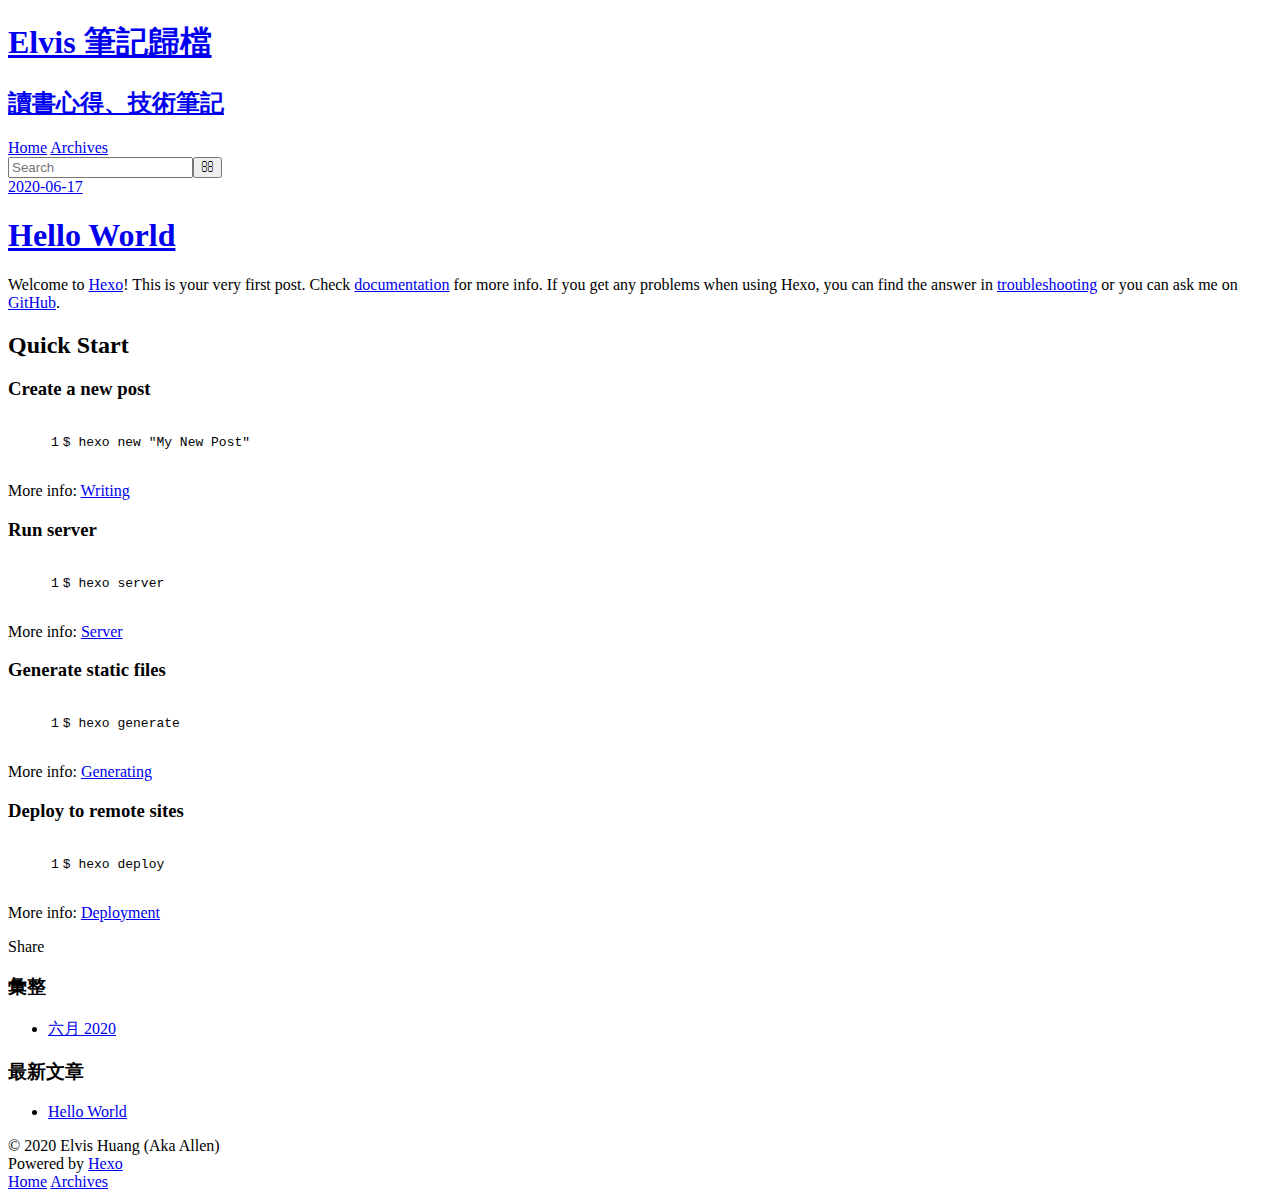
==== index.html @ 536a55de "Site updated: 2020-06-17 22:56:07" ====
<!DOCTYPE html>
<html>
<head>
  <meta charset="utf-8">
  

  
  <title>Elvis 筆記歸檔</title>
  <meta name="viewport" content="width=device-width, initial-scale=1, maximum-scale=1">
  <meta property="og:type" content="website">
<meta property="og:title" content="Elvis 筆記歸檔">
<meta property="og:url" content="https://korbat4625.github.io/youzi/index.html">
<meta property="og:site_name" content="Elvis 筆記歸檔">
<meta property="og:locale" content="zh_TW">
<meta property="article:author" content="Elvis Huang (Aka Allen)">
<meta property="article:tag" content="JavaScript">
<meta name="twitter:card" content="summary">
  
    <link rel="alternate" href="/youzi/atom.xml" title="Elvis 筆記歸檔" type="application/atom+xml">
  
  
    <link rel="icon" href="/favicon.png">
  
  
    <link href="//fonts.googleapis.com/css?family=Source+Code+Pro" rel="stylesheet" type="text/css">
  
  
<link rel="stylesheet" href="/youzi/css/style.css">

<meta name="generator" content="Hexo 4.2.1"></head>

<body>
  <div id="container">
    <div id="wrap">
      <header id="header">
  <div id="banner"></div>
  <div id="header-outer" class="outer">
    <div id="header-title" class="inner">
      <h1 id="logo-wrap">
        <a href="/youzi/" id="logo">Elvis 筆記歸檔</a>
      </h1>
      
        <h2 id="subtitle-wrap">
          <a href="/youzi/" id="subtitle">讀書心得、技術筆記</a>
        </h2>
      
    </div>
    <div id="header-inner" class="inner">
      <nav id="main-nav">
        <a id="main-nav-toggle" class="nav-icon"></a>
        
          <a class="main-nav-link" href="/youzi/">Home</a>
        
          <a class="main-nav-link" href="/youzi/archives">Archives</a>
        
      </nav>
      <nav id="sub-nav">
        
          <a id="nav-rss-link" class="nav-icon" href="/youzi/atom.xml" title="RSS Feed"></a>
        
        <a id="nav-search-btn" class="nav-icon" title="搜尋"></a>
      </nav>
      <div id="search-form-wrap">
        <form action="//google.com/search" method="get" accept-charset="UTF-8" class="search-form"><input type="search" name="q" class="search-form-input" placeholder="Search"><button type="submit" class="search-form-submit">&#xF002;</button><input type="hidden" name="sitesearch" value="https://korbat4625.github.io/youzi"></form>
      </div>
    </div>
  </div>
</header>
      <div class="outer">
        <section id="main">
  
    <article id="post-hello-world" class="article article-type-post" itemscope itemprop="blogPost">
  <div class="article-meta">
    <a href="/youzi/2020/06/17/hello-world/" class="article-date">
  <time datetime="2020-06-17T14:28:20.890Z" itemprop="datePublished">2020-06-17</time>
</a>
    
  </div>
  <div class="article-inner">
    
    
      <header class="article-header">
        
  
    <h1 itemprop="name">
      <a class="article-title" href="/youzi/2020/06/17/hello-world/">Hello World</a>
    </h1>
  

      </header>
    
    <div class="article-entry" itemprop="articleBody">
      
        <p>Welcome to <a href="https://hexo.io/" target="_blank" rel="noopener">Hexo</a>! This is your very first post. Check <a href="https://hexo.io/docs/" target="_blank" rel="noopener">documentation</a> for more info. If you get any problems when using Hexo, you can find the answer in <a href="https://hexo.io/docs/troubleshooting.html" target="_blank" rel="noopener">troubleshooting</a> or you can ask me on <a href="https://github.com/hexojs/hexo/issues" target="_blank" rel="noopener">GitHub</a>.</p>
<h2 id="Quick-Start"><a href="#Quick-Start" class="headerlink" title="Quick Start"></a>Quick Start</h2><h3 id="Create-a-new-post"><a href="#Create-a-new-post" class="headerlink" title="Create a new post"></a>Create a new post</h3><figure class="highlight bash"><table><tr><td class="gutter"><pre><span class="line">1</span><br></pre></td><td class="code"><pre><span class="line">$ hexo new <span class="string">"My New Post"</span></span><br></pre></td></tr></table></figure>

<p>More info: <a href="https://hexo.io/docs/writing.html" target="_blank" rel="noopener">Writing</a></p>
<h3 id="Run-server"><a href="#Run-server" class="headerlink" title="Run server"></a>Run server</h3><figure class="highlight bash"><table><tr><td class="gutter"><pre><span class="line">1</span><br></pre></td><td class="code"><pre><span class="line">$ hexo server</span><br></pre></td></tr></table></figure>

<p>More info: <a href="https://hexo.io/docs/server.html" target="_blank" rel="noopener">Server</a></p>
<h3 id="Generate-static-files"><a href="#Generate-static-files" class="headerlink" title="Generate static files"></a>Generate static files</h3><figure class="highlight bash"><table><tr><td class="gutter"><pre><span class="line">1</span><br></pre></td><td class="code"><pre><span class="line">$ hexo generate</span><br></pre></td></tr></table></figure>

<p>More info: <a href="https://hexo.io/docs/generating.html" target="_blank" rel="noopener">Generating</a></p>
<h3 id="Deploy-to-remote-sites"><a href="#Deploy-to-remote-sites" class="headerlink" title="Deploy to remote sites"></a>Deploy to remote sites</h3><figure class="highlight bash"><table><tr><td class="gutter"><pre><span class="line">1</span><br></pre></td><td class="code"><pre><span class="line">$ hexo deploy</span><br></pre></td></tr></table></figure>

<p>More info: <a href="https://hexo.io/docs/one-command-deployment.html" target="_blank" rel="noopener">Deployment</a></p>

      
    </div>
    <footer class="article-footer">
      <a data-url="https://korbat4625.github.io/youzi/2020/06/17/hello-world/" data-id="ckbjh9vx00000g0tthk4z3ftl" class="article-share-link">Share</a>
      
      
    </footer>
  </div>
  
</article>


  


</section>
        
          <aside id="sidebar">
  
    

  
    

  
    
  
    
  <div class="widget-wrap">
    <h3 class="widget-title">彙整</h3>
    <div class="widget">
      <ul class="archive-list"><li class="archive-list-item"><a class="archive-list-link" href="/youzi/archives/2020/06/">六月 2020</a></li></ul>
    </div>
  </div>


  
    
  <div class="widget-wrap">
    <h3 class="widget-title">最新文章</h3>
    <div class="widget">
      <ul>
        
          <li>
            <a href="/youzi/2020/06/17/hello-world/">Hello World</a>
          </li>
        
      </ul>
    </div>
  </div>

  
</aside>
        
      </div>
      <footer id="footer">
  
  <div class="outer">
    <div id="footer-info" class="inner">
      &copy; 2020 Elvis Huang (Aka Allen)<br>
      Powered by <a href="http://hexo.io/" target="_blank">Hexo</a>
    </div>
  </div>
</footer>
    </div>
    <nav id="mobile-nav">
  
    <a href="/youzi/" class="mobile-nav-link">Home</a>
  
    <a href="/youzi/archives" class="mobile-nav-link">Archives</a>
  
</nav>
    

<script src="//ajax.googleapis.com/ajax/libs/jquery/2.0.3/jquery.min.js"></script>


  
<link rel="stylesheet" href="/youzi/fancybox/jquery.fancybox.css">

  
<script src="/youzi/fancybox/jquery.fancybox.pack.js"></script>




<script src="/youzi/js/script.js"></script>




  </div>
</body>
</html>
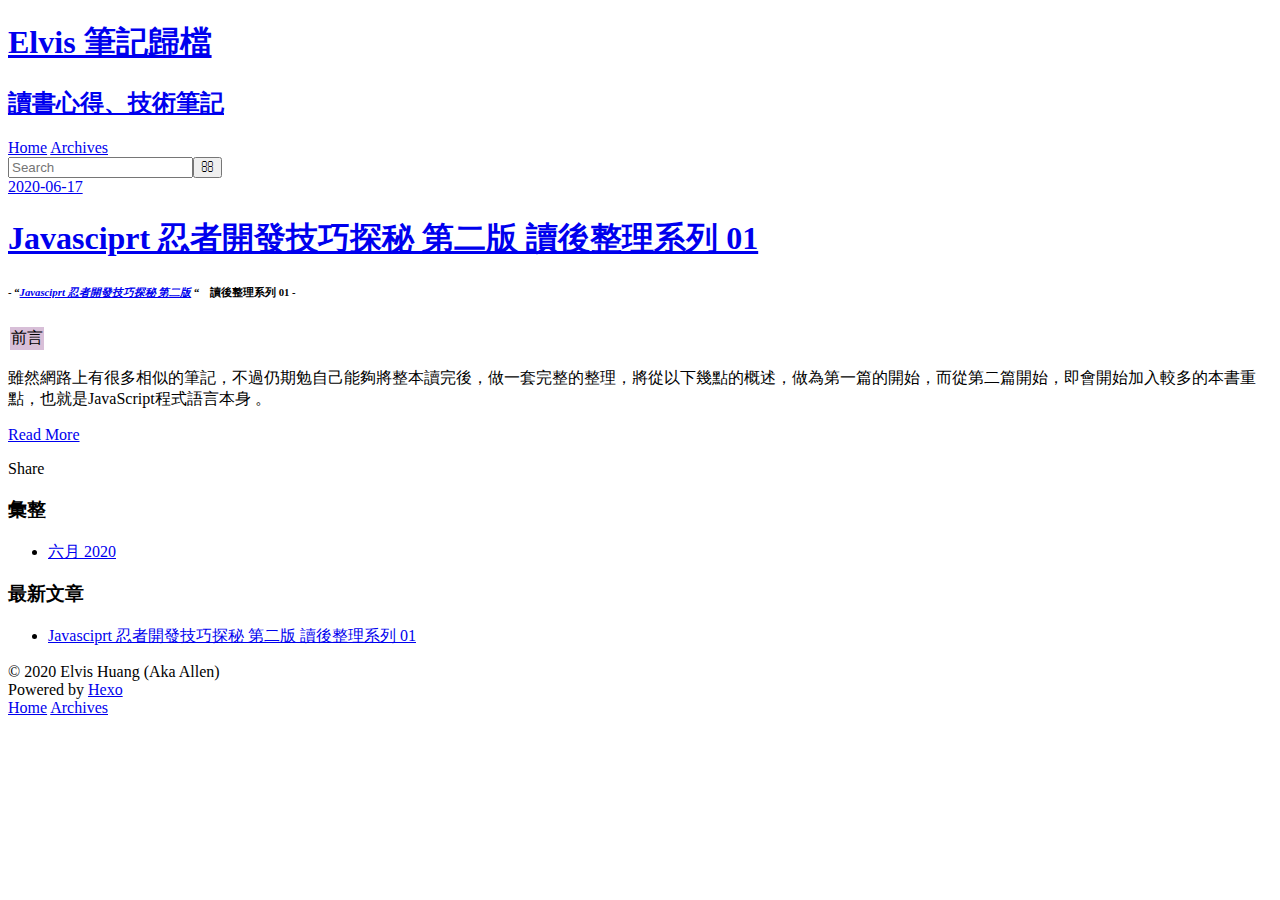
==== commit b3286271: "Site updated: 2020-06-19 20:13:15" ====
--- a/index.html
+++ b/index.html
@@ -69,10 +69,10 @@
       <div class="outer">
         <section id="main">
   
-    <article id="post-hello-world" class="article article-type-post" itemscope itemprop="blogPost">
+    <article id="post-JS-note-01" class="article article-type-post" itemscope itemprop="blogPost">
   <div class="article-meta">
-    <a href="/youzi/2020/06/17/hello-world/" class="article-date">
-  <time datetime="2020-06-17T14:28:20.890Z" itemprop="datePublished">2020-06-17</time>
+    <a href="/youzi/2020/06/17/JS-note-01/" class="article-date">
+  <time datetime="2020-06-17T15:07:11.000Z" itemprop="datePublished">2020-06-17</time>
 </a>
     
   </div>
@@ -83,7 +83,7 @@
         
   
     <h1 itemprop="name">
-      <a class="article-title" href="/youzi/2020/06/17/hello-world/">Hello World</a>
+      <a class="article-title" href="/youzi/2020/06/17/JS-note-01/">Javasciprt 忍者開發技巧探秘 第二版  讀後整理系列 01 </a>
     </h1>
   
 
@@ -91,24 +91,18 @@
     
     <div class="article-entry" itemprop="articleBody">
       
-        <p>Welcome to <a href="https://hexo.io/" target="_blank" rel="noopener">Hexo</a>! This is your very first post. Check <a href="https://hexo.io/docs/" target="_blank" rel="noopener">documentation</a> for more info. If you get any problems when using Hexo, you can find the answer in <a href="https://hexo.io/docs/troubleshooting.html" target="_blank" rel="noopener">troubleshooting</a> or you can ask me on <a href="https://github.com/hexojs/hexo/issues" target="_blank" rel="noopener">GitHub</a>.</p>
-<h2 id="Quick-Start"><a href="#Quick-Start" class="headerlink" title="Quick Start"></a>Quick Start</h2><h3 id="Create-a-new-post"><a href="#Create-a-new-post" class="headerlink" title="Create a new post"></a>Create a new post</h3><figure class="highlight bash"><table><tr><td class="gutter"><pre><span class="line">1</span><br></pre></td><td class="code"><pre><span class="line">$ hexo new <span class="string">"My New Post"</span></span><br></pre></td></tr></table></figure>
+        <h6 id="“Javasciprt-忍者開發技巧探秘-第二版-“-nbsp-nbsp-讀後整理系列-01"><a href="#“Javasciprt-忍者開發技巧探秘-第二版-“-nbsp-nbsp-讀後整理系列-01" class="headerlink" title="- “Javasciprt 忍者開發技巧探秘 第二版 “ &nbsp;&nbsp; 讀後整理系列 01 -"></a>- “<em><a href="https://www.tenlong.com.tw/products/9789864342525?list_name=trs-t" target="_blank" rel="noopener">Javasciprt 忍者開發技巧探秘 第二版</a></em> “ &nbsp;&nbsp; 讀後整理系列 01 -</h6><table><tr><td bgcolor="#D8BFD8">前言</td></tr></table>
 
-<p>More info: <a href="https://hexo.io/docs/writing.html" target="_blank" rel="noopener">Writing</a></p>
-<h3 id="Run-server"><a href="#Run-server" class="headerlink" title="Run server"></a>Run server</h3><figure class="highlight bash"><table><tr><td class="gutter"><pre><span class="line">1</span><br></pre></td><td class="code"><pre><span class="line">$ hexo server</span><br></pre></td></tr></table></figure>
-
-<p>More info: <a href="https://hexo.io/docs/server.html" target="_blank" rel="noopener">Server</a></p>
-<h3 id="Generate-static-files"><a href="#Generate-static-files" class="headerlink" title="Generate static files"></a>Generate static files</h3><figure class="highlight bash"><table><tr><td class="gutter"><pre><span class="line">1</span><br></pre></td><td class="code"><pre><span class="line">$ hexo generate</span><br></pre></td></tr></table></figure>
-
-<p>More info: <a href="https://hexo.io/docs/generating.html" target="_blank" rel="noopener">Generating</a></p>
-<h3 id="Deploy-to-remote-sites"><a href="#Deploy-to-remote-sites" class="headerlink" title="Deploy to remote sites"></a>Deploy to remote sites</h3><figure class="highlight bash"><table><tr><td class="gutter"><pre><span class="line">1</span><br></pre></td><td class="code"><pre><span class="line">$ hexo deploy</span><br></pre></td></tr></table></figure>
-
-<p>More info: <a href="https://hexo.io/docs/one-command-deployment.html" target="_blank" rel="noopener">Deployment</a></p>
-
+<p>雖然網路上有很多相似的筆記，不過仍期勉自己能夠將整本讀完後，做一套完整的整理，將從以下幾點的概述，做為第一篇的開始，而從第二篇開始，即會開始加入較多的本書重點，也就是JavaScript程式語言本身 。</p>
+        
+          <p class="article-more-link">
+            <a href="/youzi/2020/06/17/JS-note-01/#more">Read More</a>
+          </p>
+        
       
     </div>
     <footer class="article-footer">
-      <a data-url="https://korbat4625.github.io/youzi/2020/06/17/hello-world/" data-id="ckbjh9vx00000g0tthk4z3ftl" class="article-share-link">Share</a>
+      <a data-url="https://korbat4625.github.io/youzi/2020/06/17/JS-note-01/" data-id="ckbm6c6xu0001ngtt5cnk8l07" class="article-share-link">Share</a>
       
       
     </footer>
@@ -149,7 +143,7 @@
       <ul>
         
           <li>
-            <a href="/youzi/2020/06/17/hello-world/">Hello World</a>
+            <a href="/youzi/2020/06/17/JS-note-01/">Javasciprt 忍者開發技巧探秘 第二版  讀後整理系列 01 </a>
           </li>
         
       </ul>
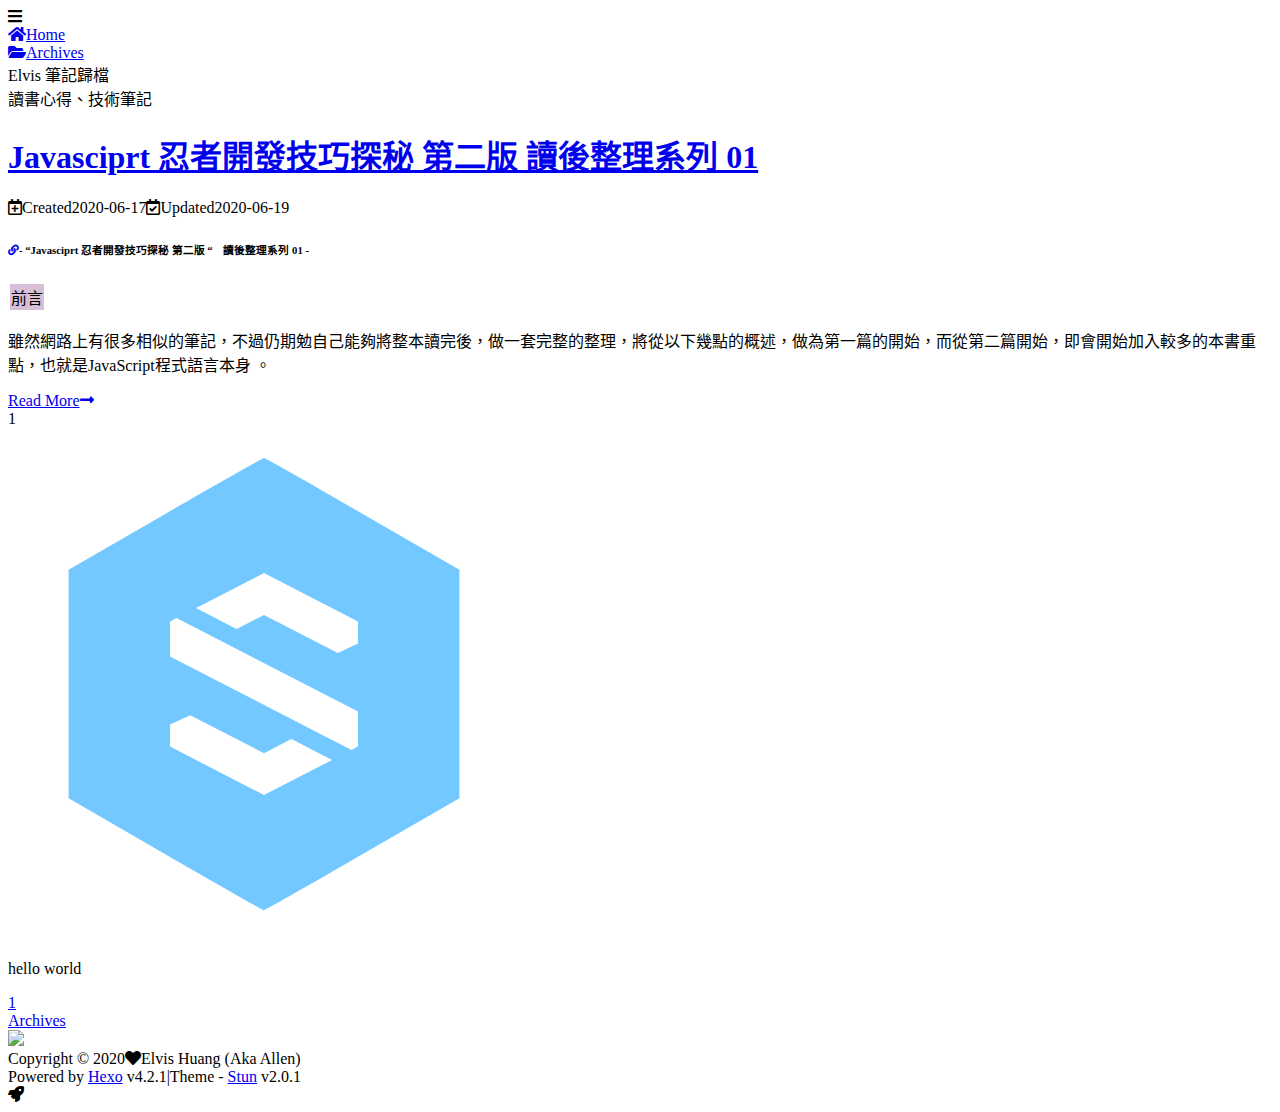
==== commit 75dc22e4: "Site updated: 2020-06-19 20:19:49" ====
--- a/index.html
+++ b/index.html
@@ -1,195 +1,35 @@
-<!DOCTYPE html>
-<html>
-<head>
-  <meta charset="utf-8">
-  
-
-  
-  <title>Elvis 筆記歸檔</title>
-  <meta name="viewport" content="width=device-width, initial-scale=1, maximum-scale=1">
-  <meta property="og:type" content="website">
+<!DOCTYPE html><html lang="zh-TW"><head><meta charset="UTF-8"><meta http-equiv="X-UA-Compatible" content="IE=edge"><meta name="viewport" content="width=device-width, initial-scale=1"><meta name="format-detection" content="telephone=no"><meta name="apple-mobile-web-app-capable" content="yes"><meta name="apple-mobile-web-app-status-bar-style" content="black"><link rel="icon" href="/youzi/images/icons/favicon-16x16.png?v=2.0.1" type="image/png" sizes="16x16"><link rel="icon" href="/youzi/images/icons/favicon-32x32.png?v=2.0.1" type="image/png" sizes="32x32"><meta property="og:type" content="website">
 <meta property="og:title" content="Elvis 筆記歸檔">
 <meta property="og:url" content="https://korbat4625.github.io/youzi/index.html">
 <meta property="og:site_name" content="Elvis 筆記歸檔">
 <meta property="og:locale" content="zh_TW">
 <meta property="article:author" content="Elvis Huang (Aka Allen)">
 <meta property="article:tag" content="JavaScript">
-<meta name="twitter:card" content="summary">
-  
-    <link rel="alternate" href="/youzi/atom.xml" title="Elvis 筆記歸檔" type="application/atom+xml">
-  
-  
-    <link rel="icon" href="/favicon.png">
-  
-  
-    <link href="//fonts.googleapis.com/css?family=Source+Code+Pro" rel="stylesheet" type="text/css">
-  
-  
-<link rel="stylesheet" href="/youzi/css/style.css">
+<meta name="twitter:card" content="summary"><meta name="keywords" content="Elvis Huang (Aka Allen), Elvis 筆記歸檔"><meta name="description" content=""><title>Elvis 筆記歸檔</title><link ref="canonical" href="https://korbat4625.github.io/youzi/index.html"><link rel="dns-prefetch" href="https://cdn.jsdelivr.net"><link rel="stylesheet" href="https://cdn.jsdelivr.net/npm/@fortawesome/fontawesome-free@5.12.1/css/all.min.css" type="text/css"><link rel="stylesheet" href="/youzi/css/index.css?v=2.0.1"><script>var Stun = window.Stun || {};
+var CONFIG = {
+  root: '/youzi/',
+  algolia: undefined,
+  fontIcon: {"prompt":{"success":"fas fa-check-circle","info":"fas fa-arrow-circle-right","warning":"fas fa-exclamation-circle","error":"fas fa-times-circle"},"copyBtn":"fas fa-copy"},
+  sidebar: {"offsetTop":"20px","tocMaxDepth":6},
+  header: {"enable":true,"showOnPost":true,"scrollDownIcon":false},
+  postWidget: {"endText":true},
+  nightMode: {"enable":true},
+  back2top: {"enable":true},
+  codeblock: {"style":"default","highlight":"light","wordWrap":false},
+  reward: false,
+  fancybox: false,
+  zoomImage: {"gapAside":"20px"},
+  galleryWaterfall: undefined,
+  lazyload: false,
+  pjax: undefined,
+  externalLink: {"icon":{"enable":true,"name":"fas fa-external-link-alt"}},
+  shortcuts: undefined,
+  prompt: {"copyButton":"Copy","copySuccess":"Copy Success","copyError":"Copy Error"},
+  sourcePath: {"js":"js","css":"css","images":"images"},
+};
 
-<meta name="generator" content="Hexo 4.2.1"></head>
+window.CONFIG = CONFIG;</script><meta name="generator" content="Hexo 4.2.1"></head><body><div class="container" id="container"><header class="header" id="header"><div class="header-inner"><nav class="header-nav header-nav--fixed"><div class="header-nav-inner"><div class="header-nav-menubtn"><i class="fas fa-bars"></i></div><div class="header-nav-menu"><div class="header-nav-menu-item"><a class="header-nav-menu-item__link" href="/"><span class="header-nav-menu-item__icon"><i class="fas fa-home"></i></span><span class="header-nav-menu-item__text">Home</span></a></div><div class="header-nav-menu-item"><a class="header-nav-menu-item__link" href="/archives/"><span class="header-nav-menu-item__icon"><i class="fas fa-folder-open"></i></span><span class="header-nav-menu-item__text">Archives</span></a></div></div><div class="header-nav-mode"><div class="mode"><div class="mode-track"><span class="mode-track-moon"></span><span class="mode-track-sun"></span></div><div class="mode-thumb"></div></div></div></div></nav><div class="header-banner"><div class="header-banner-info"><div class="header-banner-info__title">Elvis 筆記歸檔</div><div class="header-banner-info__subtitle">讀書心得、技術筆記</div></div></div></div></header><main class="main" id="main"><div class="main-inner"><div class="content-wrap" id="content-wrap"><div class="content content-home" id="content"><section class="postlist"><article class="postlist-item post"><header class="post-header"><h1 class="post-title"><a class="post-title__link" href="/youzi/2020/06/17/JS-note-01/">Javasciprt 忍者開發技巧探秘 第二版  讀後整理系列 01 </a></h1><div class="post-meta"><span class="post-meta-item post-meta-item--createtime"><span class="post-meta-item__icon"><i class="far fa-calendar-plus"></i></span><span class="post-meta-item__info">Created</span><span class="post-meta-item__value">2020-06-17</span></span><span class="post-meta-item post-meta-item--updatetime"><span class="post-meta-item__icon"><i class="far fa-calendar-check"></i></span><span class="post-meta-item__info">Updated</span><span class="post-meta-item__value">2020-06-19</span></span></div></header><div class="post-body"><div class="post-excerpt"><h6 id="“Javasciprt-忍者開發技巧探秘-第二版-“-nbsp-nbsp-讀後整理系列-01"   >
+          <a href="#“Javasciprt-忍者開發技巧探秘-第二版-“-nbsp-nbsp-讀後整理系列-01" class="heading-link"><i class="fas fa-link"></i></a>- “Javasciprt 忍者開發技巧探秘 第二版 “ &nbsp;&nbsp; 讀後整理系列 01 -</h6>
+      <div class="table-container"><table><tr><td bgcolor="#D8BFD8">前言</td></tr></table></div>
 
-<body>
-  <div id="container">
-    <div id="wrap">
-      <header id="header">
-  <div id="banner"></div>
-  <div id="header-outer" class="outer">
-    <div id="header-title" class="inner">
-      <h1 id="logo-wrap">
-        <a href="/youzi/" id="logo">Elvis 筆記歸檔</a>
-      </h1>
-      
-        <h2 id="subtitle-wrap">
-          <a href="/youzi/" id="subtitle">讀書心得、技術筆記</a>
-        </h2>
-      
-    </div>
-    <div id="header-inner" class="inner">
-      <nav id="main-nav">
-        <a id="main-nav-toggle" class="nav-icon"></a>
-        
-          <a class="main-nav-link" href="/youzi/">Home</a>
-        
-          <a class="main-nav-link" href="/youzi/archives">Archives</a>
-        
-      </nav>
-      <nav id="sub-nav">
-        
-          <a id="nav-rss-link" class="nav-icon" href="/youzi/atom.xml" title="RSS Feed"></a>
-        
-        <a id="nav-search-btn" class="nav-icon" title="搜尋"></a>
-      </nav>
-      <div id="search-form-wrap">
-        <form action="//google.com/search" method="get" accept-charset="UTF-8" class="search-form"><input type="search" name="q" class="search-form-input" placeholder="Search"><button type="submit" class="search-form-submit">&#xF002;</button><input type="hidden" name="sitesearch" value="https://korbat4625.github.io/youzi"></form>
-      </div>
-    </div>
-  </div>
-</header>
-      <div class="outer">
-        <section id="main">
-  
-    <article id="post-JS-note-01" class="article article-type-post" itemscope itemprop="blogPost">
-  <div class="article-meta">
-    <a href="/youzi/2020/06/17/JS-note-01/" class="article-date">
-  <time datetime="2020-06-17T15:07:11.000Z" itemprop="datePublished">2020-06-17</time>
-</a>
-    
-  </div>
-  <div class="article-inner">
-    
-    
-      <header class="article-header">
-        
-  
-    <h1 itemprop="name">
-      <a class="article-title" href="/youzi/2020/06/17/JS-note-01/">Javasciprt 忍者開發技巧探秘 第二版  讀後整理系列 01 </a>
-    </h1>
-  
-
-      </header>
-    
-    <div class="article-entry" itemprop="articleBody">
-      
-        <h6 id="“Javasciprt-忍者開發技巧探秘-第二版-“-nbsp-nbsp-讀後整理系列-01"><a href="#“Javasciprt-忍者開發技巧探秘-第二版-“-nbsp-nbsp-讀後整理系列-01" class="headerlink" title="- “Javasciprt 忍者開發技巧探秘 第二版 “ &nbsp;&nbsp; 讀後整理系列 01 -"></a>- “<em><a href="https://www.tenlong.com.tw/products/9789864342525?list_name=trs-t" target="_blank" rel="noopener">Javasciprt 忍者開發技巧探秘 第二版</a></em> “ &nbsp;&nbsp; 讀後整理系列 01 -</h6><table><tr><td bgcolor="#D8BFD8">前言</td></tr></table>
-
-<p>雖然網路上有很多相似的筆記，不過仍期勉自己能夠將整本讀完後，做一套完整的整理，將從以下幾點的概述，做為第一篇的開始，而從第二篇開始，即會開始加入較多的本書重點，也就是JavaScript程式語言本身 。</p>
-        
-          <p class="article-more-link">
-            <a href="/youzi/2020/06/17/JS-note-01/#more">Read More</a>
-          </p>
-        
-      
-    </div>
-    <footer class="article-footer">
-      <a data-url="https://korbat4625.github.io/youzi/2020/06/17/JS-note-01/" data-id="ckbm6c6xu0001ngtt5cnk8l07" class="article-share-link">Share</a>
-      
-      
-    </footer>
-  </div>
-  
-</article>
-
-
-  
-
-
-</section>
-        
-          <aside id="sidebar">
-  
-    
-
-  
-    
-
-  
-    
-  
-    
-  <div class="widget-wrap">
-    <h3 class="widget-title">彙整</h3>
-    <div class="widget">
-      <ul class="archive-list"><li class="archive-list-item"><a class="archive-list-link" href="/youzi/archives/2020/06/">六月 2020</a></li></ul>
-    </div>
-  </div>
-
-
-  
-    
-  <div class="widget-wrap">
-    <h3 class="widget-title">最新文章</h3>
-    <div class="widget">
-      <ul>
-        
-          <li>
-            <a href="/youzi/2020/06/17/JS-note-01/">Javasciprt 忍者開發技巧探秘 第二版  讀後整理系列 01 </a>
-          </li>
-        
-      </ul>
-    </div>
-  </div>
-
-  
-</aside>
-        
-      </div>
-      <footer id="footer">
-  
-  <div class="outer">
-    <div id="footer-info" class="inner">
-      &copy; 2020 Elvis Huang (Aka Allen)<br>
-      Powered by <a href="http://hexo.io/" target="_blank">Hexo</a>
-    </div>
-  </div>
-</footer>
-    </div>
-    <nav id="mobile-nav">
-  
-    <a href="/youzi/" class="mobile-nav-link">Home</a>
-  
-    <a href="/youzi/archives" class="mobile-nav-link">Archives</a>
-  
-</nav>
-    
-
-<script src="//ajax.googleapis.com/ajax/libs/jquery/2.0.3/jquery.min.js"></script>
-
-
-  
-<link rel="stylesheet" href="/youzi/fancybox/jquery.fancybox.css">
-
-  
-<script src="/youzi/fancybox/jquery.fancybox.pack.js"></script>
-
-
-
-
-<script src="/youzi/js/script.js"></script>
-
-
-
-
-  </div>
-</body>
-</html>+<p>雖然網路上有很多相似的筆記，不過仍期勉自己能夠將整本讀完後，做一套完整的整理，將從以下幾點的概述，做為第一篇的開始，而從第二篇開始，即會開始加入較多的本書重點，也就是JavaScript程式語言本身 。</p></div><div class="post-readmore"><a class="post-readmore__link" href="/youzi/2020/06/17/JS-note-01/"><span class="post-readmore__text">Read More</span><span class="post-readmore__icon"><i class="fas fa-long-arrow-alt-right"></i></span></a></div></div></article></section><nav class="paginator"><div class="paginator-inner"><span class="page-number current">1</span></div></nav></div></div><div class="sidebar-wrap" id="sidebar-wrap"><aside class="sidebar" id="sidebar"><section class="sidebar-toc hide"></section><!-- ov = overview--><section class="sidebar-ov"><div class="sidebar-ov-author"><div class="sidebar-ov-author__avatar"><img class="sidebar-ov-author__avatar_img" src="/images/icons/stun-logo.svg" alt="avatar"></div><p class="sidebar-ov-author__text">hello world</p></div><div class="sidebar-ov-state"><a class="sidebar-ov-state-item sidebar-ov-state-item--posts" href="/archives/"><div class="sidebar-ov-state-item__count">1</div><div class="sidebar-ov-state-item__name">Archives</div></a></div><div class="sidebar-ov-cc"><a href="https://creativecommons.org/licenses/by-nc-sa/4.0/deed.en" target="_blank" rel="noopener" data-popover="Creative Commons" data-popover-pos="up"><img src="/youzi/images/cc-by-nc-sa.svg"></a></div></section></aside></div><div class="clearfix"></div></div></main><footer class="footer" id="footer"><div class="footer-inner"><div><span>Copyright © 2020</span><span class="footer__icon"><i class="fas fa-heart"></i></span><span>Elvis Huang (Aka Allen)</span></div><div><span>Powered by <a href="http://hexo.io/" title="Hexo" target="_blank" rel="noopener">Hexo</a></span><span> v4.2.1</span><span class="footer__devider">|</span><span>Theme - <a href="https://github.com/liuyib/hexo-theme-stun/" title="Stun" target="_blank" rel="noopener">Stun</a></span><span> v2.0.1</span></div></div></footer><div class="loading-bar" id="loading-bar"><div class="loading-bar__progress"></div></div><div class="back2top" id="back2top"><span class="back2top__icon"><i class="fas fa-rocket"></i></span></div></div><script src="https://cdn.jsdelivr.net/npm/jquery@v3.4.1/dist/jquery.min.js"></script><script src="https://cdn.jsdelivr.net/npm/velocity-animate@1.5.2/velocity.min.js"></script><script src="https://cdn.jsdelivr.net/npm/velocity-animate@1.5.2/velocity.ui.min.js"></script><script src="/youzi/js/utils.js?v=2.0.1"></script><script src="/youzi/js/stun-boot.js?v=2.0.1"></script><script src="/youzi/js/scroll.js?v=2.0.1"></script><script src="/youzi/js/header.js?v=2.0.1"></script><script src="/youzi/js/sidebar.js?v=2.0.1"></script></body></html>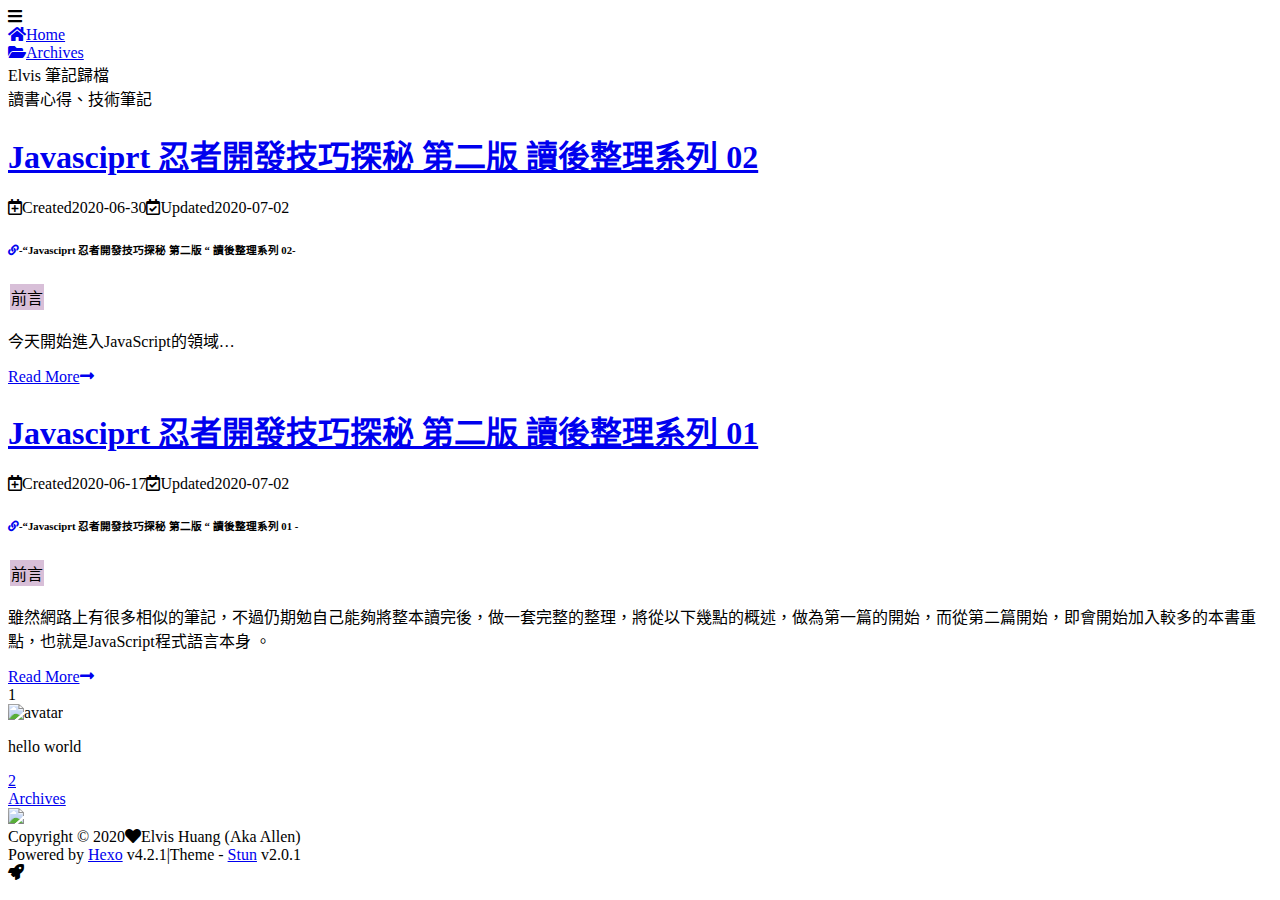
==== commit 3ca52902: "Site updated: 2020-07-02 22:01:22" ====
--- a/index.html
+++ b/index.html
@@ -28,8 +28,12 @@
   sourcePath: {"js":"js","css":"css","images":"images"},
 };
 
-window.CONFIG = CONFIG;</script><meta name="generator" content="Hexo 4.2.1"></head><body><div class="container" id="container"><header class="header" id="header"><div class="header-inner"><nav class="header-nav header-nav--fixed"><div class="header-nav-inner"><div class="header-nav-menubtn"><i class="fas fa-bars"></i></div><div class="header-nav-menu"><div class="header-nav-menu-item"><a class="header-nav-menu-item__link" href="/"><span class="header-nav-menu-item__icon"><i class="fas fa-home"></i></span><span class="header-nav-menu-item__text">Home</span></a></div><div class="header-nav-menu-item"><a class="header-nav-menu-item__link" href="/archives/"><span class="header-nav-menu-item__icon"><i class="fas fa-folder-open"></i></span><span class="header-nav-menu-item__text">Archives</span></a></div></div><div class="header-nav-mode"><div class="mode"><div class="mode-track"><span class="mode-track-moon"></span><span class="mode-track-sun"></span></div><div class="mode-thumb"></div></div></div></div></nav><div class="header-banner"><div class="header-banner-info"><div class="header-banner-info__title">Elvis 筆記歸檔</div><div class="header-banner-info__subtitle">讀書心得、技術筆記</div></div></div></div></header><main class="main" id="main"><div class="main-inner"><div class="content-wrap" id="content-wrap"><div class="content content-home" id="content"><section class="postlist"><article class="postlist-item post"><header class="post-header"><h1 class="post-title"><a class="post-title__link" href="/youzi/2020/06/17/JS-note-01/">Javasciprt 忍者開發技巧探秘 第二版  讀後整理系列 01 </a></h1><div class="post-meta"><span class="post-meta-item post-meta-item--createtime"><span class="post-meta-item__icon"><i class="far fa-calendar-plus"></i></span><span class="post-meta-item__info">Created</span><span class="post-meta-item__value">2020-06-17</span></span><span class="post-meta-item post-meta-item--updatetime"><span class="post-meta-item__icon"><i class="far fa-calendar-check"></i></span><span class="post-meta-item__info">Updated</span><span class="post-meta-item__value">2020-06-19</span></span></div></header><div class="post-body"><div class="post-excerpt"><h6 id="“Javasciprt-忍者開發技巧探秘-第二版-“-nbsp-nbsp-讀後整理系列-01"   >
-          <a href="#“Javasciprt-忍者開發技巧探秘-第二版-“-nbsp-nbsp-讀後整理系列-01" class="heading-link"><i class="fas fa-link"></i></a>- “Javasciprt 忍者開發技巧探秘 第二版 “ &nbsp;&nbsp; 讀後整理系列 01 -</h6>
+window.CONFIG = CONFIG;</script><meta name="generator" content="Hexo 4.2.1"></head><body><div class="container" id="container"><header class="header" id="header"><div class="header-inner"><nav class="header-nav header-nav--fixed"><div class="header-nav-inner"><div class="header-nav-menubtn"><i class="fas fa-bars"></i></div><div class="header-nav-menu"><div class="header-nav-menu-item"><a class="header-nav-menu-item__link" href="/"><span class="header-nav-menu-item__icon"><i class="fas fa-home"></i></span><span class="header-nav-menu-item__text">Home</span></a></div><div class="header-nav-menu-item"><a class="header-nav-menu-item__link" href="/archives/"><span class="header-nav-menu-item__icon"><i class="fas fa-folder-open"></i></span><span class="header-nav-menu-item__text">Archives</span></a></div></div><div class="header-nav-mode"><div class="mode"><div class="mode-track"><span class="mode-track-moon"></span><span class="mode-track-sun"></span></div><div class="mode-thumb"></div></div></div></div></nav><div class="header-banner"><div class="header-banner-info"><div class="header-banner-info__title">Elvis 筆記歸檔</div><div class="header-banner-info__subtitle">讀書心得、技術筆記</div></div></div></div></header><main class="main" id="main"><div class="main-inner"><div class="content-wrap" id="content-wrap"><div class="content content-home" id="content"><section class="postlist"><article class="postlist-item post"><header class="post-header"><h1 class="post-title"><a class="post-title__link" href="/youzi/2020/06/30/JS-note-02/">Javasciprt 忍者開發技巧探秘 第二版 讀後整理系列 02</a></h1><div class="post-meta"><span class="post-meta-item post-meta-item--createtime"><span class="post-meta-item__icon"><i class="far fa-calendar-plus"></i></span><span class="post-meta-item__info">Created</span><span class="post-meta-item__value">2020-06-30</span></span><span class="post-meta-item post-meta-item--updatetime"><span class="post-meta-item__icon"><i class="far fa-calendar-check"></i></span><span class="post-meta-item__info">Updated</span><span class="post-meta-item__value">2020-07-02</span></span></div></header><div class="post-body"><div class="post-excerpt"><h6 id="“Javasciprt-忍者開發技巧探秘-第二版-“-讀後整理系列-02"   >
+          <a href="#“Javasciprt-忍者開發技巧探秘-第二版-“-讀後整理系列-02" class="heading-link"><i class="fas fa-link"></i></a>-“Javasciprt 忍者開發技巧探秘 第二版 “ 讀後整理系列 02-</h6>
       <div class="table-container"><table><tr><td bgcolor="#D8BFD8">前言</td></tr></table></div>
 
-<p>雖然網路上有很多相似的筆記，不過仍期勉自己能夠將整本讀完後，做一套完整的整理，將從以下幾點的概述，做為第一篇的開始，而從第二篇開始，即會開始加入較多的本書重點，也就是JavaScript程式語言本身 。</p></div><div class="post-readmore"><a class="post-readmore__link" href="/youzi/2020/06/17/JS-note-01/"><span class="post-readmore__text">Read More</span><span class="post-readmore__icon"><i class="fas fa-long-arrow-alt-right"></i></span></a></div></div></article></section><nav class="paginator"><div class="paginator-inner"><span class="page-number current">1</span></div></nav></div></div><div class="sidebar-wrap" id="sidebar-wrap"><aside class="sidebar" id="sidebar"><section class="sidebar-toc hide"></section><!-- ov = overview--><section class="sidebar-ov"><div class="sidebar-ov-author"><div class="sidebar-ov-author__avatar"><img class="sidebar-ov-author__avatar_img" src="/images/icons/stun-logo.svg" alt="avatar"></div><p class="sidebar-ov-author__text">hello world</p></div><div class="sidebar-ov-state"><a class="sidebar-ov-state-item sidebar-ov-state-item--posts" href="/archives/"><div class="sidebar-ov-state-item__count">1</div><div class="sidebar-ov-state-item__name">Archives</div></a></div><div class="sidebar-ov-cc"><a href="https://creativecommons.org/licenses/by-nc-sa/4.0/deed.en" target="_blank" rel="noopener" data-popover="Creative Commons" data-popover-pos="up"><img src="/youzi/images/cc-by-nc-sa.svg"></a></div></section></aside></div><div class="clearfix"></div></div></main><footer class="footer" id="footer"><div class="footer-inner"><div><span>Copyright © 2020</span><span class="footer__icon"><i class="fas fa-heart"></i></span><span>Elvis Huang (Aka Allen)</span></div><div><span>Powered by <a href="http://hexo.io/" title="Hexo" target="_blank" rel="noopener">Hexo</a></span><span> v4.2.1</span><span class="footer__devider">|</span><span>Theme - <a href="https://github.com/liuyib/hexo-theme-stun/" title="Stun" target="_blank" rel="noopener">Stun</a></span><span> v2.0.1</span></div></div></footer><div class="loading-bar" id="loading-bar"><div class="loading-bar__progress"></div></div><div class="back2top" id="back2top"><span class="back2top__icon"><i class="fas fa-rocket"></i></span></div></div><script src="https://cdn.jsdelivr.net/npm/jquery@v3.4.1/dist/jquery.min.js"></script><script src="https://cdn.jsdelivr.net/npm/velocity-animate@1.5.2/velocity.min.js"></script><script src="https://cdn.jsdelivr.net/npm/velocity-animate@1.5.2/velocity.ui.min.js"></script><script src="/youzi/js/utils.js?v=2.0.1"></script><script src="/youzi/js/stun-boot.js?v=2.0.1"></script><script src="/youzi/js/scroll.js?v=2.0.1"></script><script src="/youzi/js/header.js?v=2.0.1"></script><script src="/youzi/js/sidebar.js?v=2.0.1"></script></body></html>+<p>今天開始進入JavaScript的領域…</p></div><div class="post-readmore"><a class="post-readmore__link" href="/youzi/2020/06/30/JS-note-02/"><span class="post-readmore__text">Read More</span><span class="post-readmore__icon"><i class="fas fa-long-arrow-alt-right"></i></span></a></div></div></article><article class="postlist-item post"><header class="post-header"><h1 class="post-title"><a class="post-title__link" href="/youzi/2020/06/17/JS-note-01/">Javasciprt 忍者開發技巧探秘 第二版  讀後整理系列 01 </a></h1><div class="post-meta"><span class="post-meta-item post-meta-item--createtime"><span class="post-meta-item__icon"><i class="far fa-calendar-plus"></i></span><span class="post-meta-item__info">Created</span><span class="post-meta-item__value">2020-06-17</span></span><span class="post-meta-item post-meta-item--updatetime"><span class="post-meta-item__icon"><i class="far fa-calendar-check"></i></span><span class="post-meta-item__info">Updated</span><span class="post-meta-item__value">2020-07-02</span></span></div></header><div class="post-body"><div class="post-excerpt"><h6 id="“Javasciprt-忍者開發技巧探秘-第二版-“-讀後整理系列-01"   >
+          <a href="#“Javasciprt-忍者開發技巧探秘-第二版-“-讀後整理系列-01" class="heading-link"><i class="fas fa-link"></i></a>-“Javasciprt 忍者開發技巧探秘 第二版 “ 讀後整理系列 01 -</h6>
+      <div class="table-container"><table><tr><td bgcolor="#D8BFD8">前言</td></tr></table></div>
+
+<p>雖然網路上有很多相似的筆記，不過仍期勉自己能夠將整本讀完後，做一套完整的整理，將從以下幾點的概述，做為第一篇的開始，而從第二篇開始，即會開始加入較多的本書重點，也就是JavaScript程式語言本身 。</p></div><div class="post-readmore"><a class="post-readmore__link" href="/youzi/2020/06/17/JS-note-01/"><span class="post-readmore__text">Read More</span><span class="post-readmore__icon"><i class="fas fa-long-arrow-alt-right"></i></span></a></div></div></article></section><nav class="paginator"><div class="paginator-inner"><span class="page-number current">1</span></div></nav></div></div><div class="sidebar-wrap" id="sidebar-wrap"><aside class="sidebar" id="sidebar"><section class="sidebar-toc hide"></section><!-- ov = overview--><section class="sidebar-ov"><div class="sidebar-ov-author"><div class="sidebar-ov-author__avatar"><img class="sidebar-ov-author__avatar_img" src="themes/stun/source/images/icons/stun-logo.svg" alt="avatar"></div><p class="sidebar-ov-author__text">hello world</p></div><div class="sidebar-ov-state"><a class="sidebar-ov-state-item sidebar-ov-state-item--posts" href="/archives/"><div class="sidebar-ov-state-item__count">2</div><div class="sidebar-ov-state-item__name">Archives</div></a></div><div class="sidebar-ov-cc"><a href="https://creativecommons.org/licenses/by-nc-sa/4.0/deed.en" target="_blank" rel="noopener" data-popover="Creative Commons" data-popover-pos="up"><img src="/youzi/images/cc-by-nc-sa.svg"></a></div></section></aside></div><div class="clearfix"></div></div></main><footer class="footer" id="footer"><div class="footer-inner"><div><span>Copyright © 2020</span><span class="footer__icon"><i class="fas fa-heart"></i></span><span>Elvis Huang (Aka Allen)</span></div><div><span>Powered by <a href="http://hexo.io/" title="Hexo" target="_blank" rel="noopener">Hexo</a></span><span> v4.2.1</span><span class="footer__devider">|</span><span>Theme - <a href="https://github.com/liuyib/hexo-theme-stun/" title="Stun" target="_blank" rel="noopener">Stun</a></span><span> v2.0.1</span></div></div></footer><div class="loading-bar" id="loading-bar"><div class="loading-bar__progress"></div></div><div class="back2top" id="back2top"><span class="back2top__icon"><i class="fas fa-rocket"></i></span></div></div><script src="https://cdn.jsdelivr.net/npm/jquery@v3.4.1/dist/jquery.min.js"></script><script src="https://cdn.jsdelivr.net/npm/velocity-animate@1.5.2/velocity.min.js"></script><script src="https://cdn.jsdelivr.net/npm/velocity-animate@1.5.2/velocity.ui.min.js"></script><script src="/youzi/js/utils.js?v=2.0.1"></script><script src="/youzi/js/stun-boot.js?v=2.0.1"></script><script src="/youzi/js/scroll.js?v=2.0.1"></script><script src="/youzi/js/header.js?v=2.0.1"></script><script src="/youzi/js/sidebar.js?v=2.0.1"></script></body></html>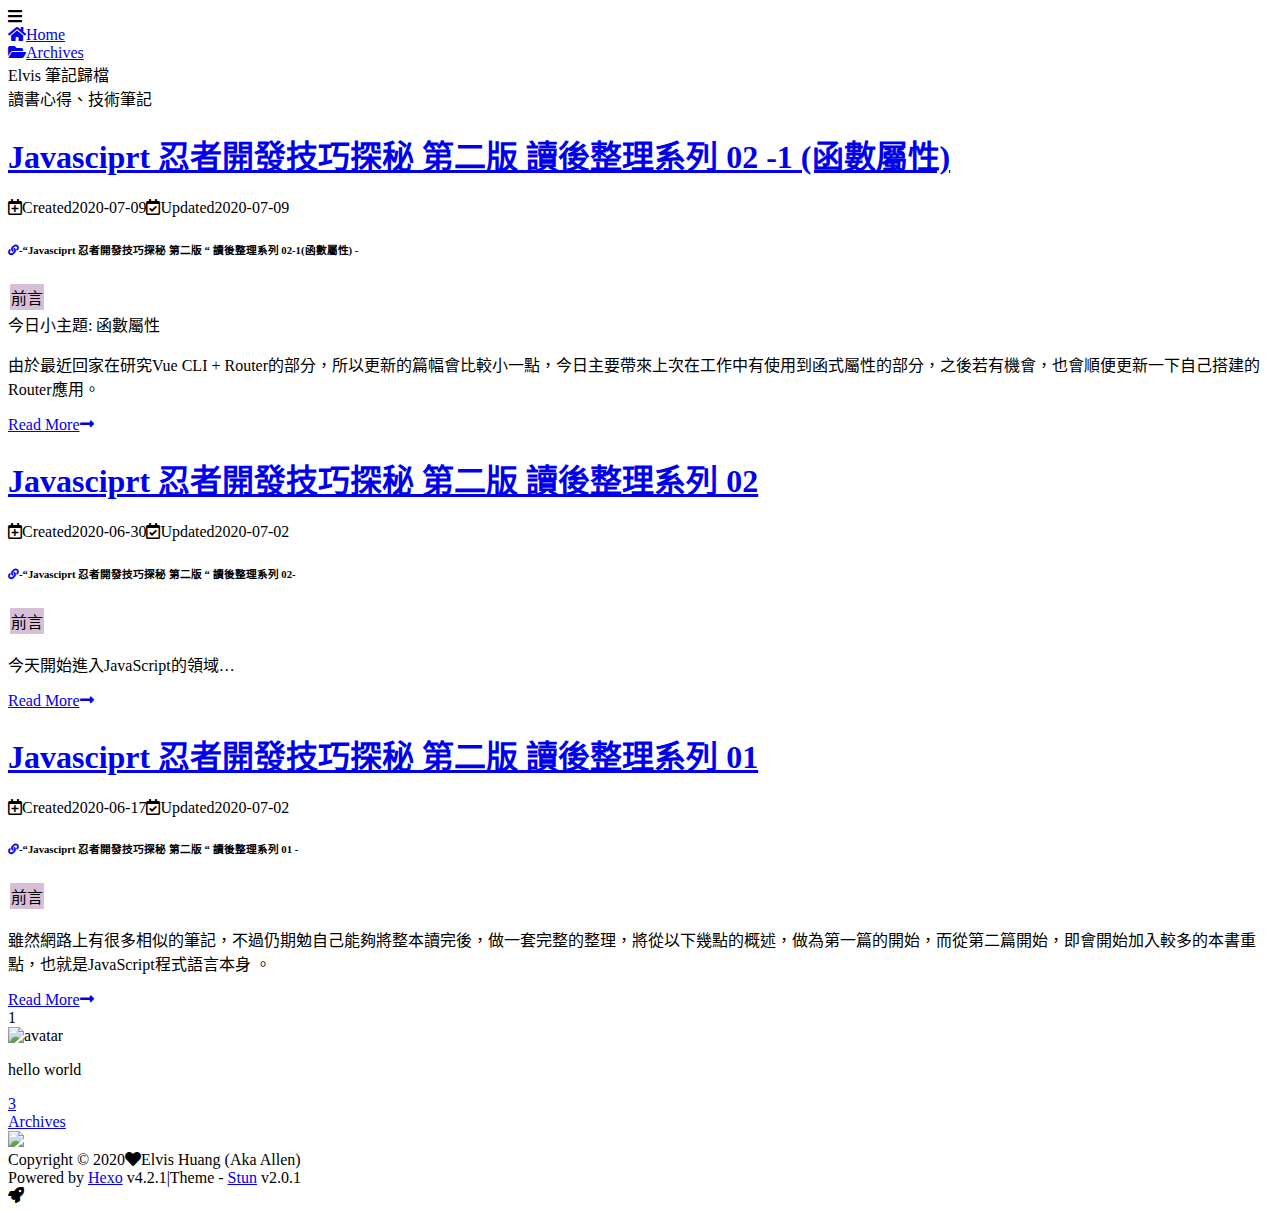
==== commit e1b5c0e2: "Site updated: 2020-07-09 22:23:20" ====
--- a/index.html
+++ b/index.html
@@ -28,7 +28,12 @@
   sourcePath: {"js":"js","css":"css","images":"images"},
 };
 
-window.CONFIG = CONFIG;</script><meta name="generator" content="Hexo 4.2.1"></head><body><div class="container" id="container"><header class="header" id="header"><div class="header-inner"><nav class="header-nav header-nav--fixed"><div class="header-nav-inner"><div class="header-nav-menubtn"><i class="fas fa-bars"></i></div><div class="header-nav-menu"><div class="header-nav-menu-item"><a class="header-nav-menu-item__link" href="/"><span class="header-nav-menu-item__icon"><i class="fas fa-home"></i></span><span class="header-nav-menu-item__text">Home</span></a></div><div class="header-nav-menu-item"><a class="header-nav-menu-item__link" href="/archives/"><span class="header-nav-menu-item__icon"><i class="fas fa-folder-open"></i></span><span class="header-nav-menu-item__text">Archives</span></a></div></div><div class="header-nav-mode"><div class="mode"><div class="mode-track"><span class="mode-track-moon"></span><span class="mode-track-sun"></span></div><div class="mode-thumb"></div></div></div></div></nav><div class="header-banner"><div class="header-banner-info"><div class="header-banner-info__title">Elvis 筆記歸檔</div><div class="header-banner-info__subtitle">讀書心得、技術筆記</div></div></div></div></header><main class="main" id="main"><div class="main-inner"><div class="content-wrap" id="content-wrap"><div class="content content-home" id="content"><section class="postlist"><article class="postlist-item post"><header class="post-header"><h1 class="post-title"><a class="post-title__link" href="/youzi/2020/06/30/JS-note-02/">Javasciprt 忍者開發技巧探秘 第二版 讀後整理系列 02</a></h1><div class="post-meta"><span class="post-meta-item post-meta-item--createtime"><span class="post-meta-item__icon"><i class="far fa-calendar-plus"></i></span><span class="post-meta-item__info">Created</span><span class="post-meta-item__value">2020-06-30</span></span><span class="post-meta-item post-meta-item--updatetime"><span class="post-meta-item__icon"><i class="far fa-calendar-check"></i></span><span class="post-meta-item__info">Updated</span><span class="post-meta-item__value">2020-07-02</span></span></div></header><div class="post-body"><div class="post-excerpt"><h6 id="“Javasciprt-忍者開發技巧探秘-第二版-“-讀後整理系列-02"   >
+window.CONFIG = CONFIG;</script><meta name="generator" content="Hexo 4.2.1"></head><body><div class="container" id="container"><header class="header" id="header"><div class="header-inner"><nav class="header-nav header-nav--fixed"><div class="header-nav-inner"><div class="header-nav-menubtn"><i class="fas fa-bars"></i></div><div class="header-nav-menu"><div class="header-nav-menu-item"><a class="header-nav-menu-item__link" href="/"><span class="header-nav-menu-item__icon"><i class="fas fa-home"></i></span><span class="header-nav-menu-item__text">Home</span></a></div><div class="header-nav-menu-item"><a class="header-nav-menu-item__link" href="/archives/"><span class="header-nav-menu-item__icon"><i class="fas fa-folder-open"></i></span><span class="header-nav-menu-item__text">Archives</span></a></div></div><div class="header-nav-mode"><div class="mode"><div class="mode-track"><span class="mode-track-moon"></span><span class="mode-track-sun"></span></div><div class="mode-thumb"></div></div></div></div></nav><div class="header-banner"><div class="header-banner-info"><div class="header-banner-info__title">Elvis 筆記歸檔</div><div class="header-banner-info__subtitle">讀書心得、技術筆記</div></div></div></div></header><main class="main" id="main"><div class="main-inner"><div class="content-wrap" id="content-wrap"><div class="content content-home" id="content"><section class="postlist"><article class="postlist-item post"><header class="post-header"><h1 class="post-title"><a class="post-title__link" href="/youzi/2020/07/09/JS-note-02-1/">Javasciprt 忍者開發技巧探秘 第二版 讀後整理系列 02 -1 (函數屬性)</a></h1><div class="post-meta"><span class="post-meta-item post-meta-item--createtime"><span class="post-meta-item__icon"><i class="far fa-calendar-plus"></i></span><span class="post-meta-item__info">Created</span><span class="post-meta-item__value">2020-07-09</span></span><span class="post-meta-item post-meta-item--updatetime"><span class="post-meta-item__icon"><i class="far fa-calendar-check"></i></span><span class="post-meta-item__info">Updated</span><span class="post-meta-item__value">2020-07-09</span></span></div></header><div class="post-body"><div class="post-excerpt"><h6 id="“Javasciprt-忍者開發技巧探秘-第二版-“-讀後整理系列-02-1-函數屬性"   >
+          <a href="#“Javasciprt-忍者開發技巧探秘-第二版-“-讀後整理系列-02-1-函數屬性" class="heading-link"><i class="fas fa-link"></i></a>-“Javasciprt 忍者開發技巧探秘 第二版 “ 讀後整理系列 02-1(函數屬性)  -</h6>
+      <div class="table-container"><table><tr><td bgcolor="#D8BFD8">前言</td></tr></table></div>
+今日小主題: 函數屬性  
+
+<p>由於最近回家在研究Vue CLI + Router的部分，所以更新的篇幅會比較小一點，今日主要帶來上次在工作中有使用到函式屬性的部分，之後若有機會，也會順便更新一下自己搭建的Router應用。</p></div><div class="post-readmore"><a class="post-readmore__link" href="/youzi/2020/07/09/JS-note-02-1/"><span class="post-readmore__text">Read More</span><span class="post-readmore__icon"><i class="fas fa-long-arrow-alt-right"></i></span></a></div></div></article><article class="postlist-item post"><header class="post-header"><h1 class="post-title"><a class="post-title__link" href="/youzi/2020/06/30/JS-note-02/">Javasciprt 忍者開發技巧探秘 第二版 讀後整理系列 02</a></h1><div class="post-meta"><span class="post-meta-item post-meta-item--createtime"><span class="post-meta-item__icon"><i class="far fa-calendar-plus"></i></span><span class="post-meta-item__info">Created</span><span class="post-meta-item__value">2020-06-30</span></span><span class="post-meta-item post-meta-item--updatetime"><span class="post-meta-item__icon"><i class="far fa-calendar-check"></i></span><span class="post-meta-item__info">Updated</span><span class="post-meta-item__value">2020-07-02</span></span></div></header><div class="post-body"><div class="post-excerpt"><h6 id="“Javasciprt-忍者開發技巧探秘-第二版-“-讀後整理系列-02"   >
           <a href="#“Javasciprt-忍者開發技巧探秘-第二版-“-讀後整理系列-02" class="heading-link"><i class="fas fa-link"></i></a>-“Javasciprt 忍者開發技巧探秘 第二版 “ 讀後整理系列 02-</h6>
       <div class="table-container"><table><tr><td bgcolor="#D8BFD8">前言</td></tr></table></div>
 
@@ -36,4 +41,4 @@
           <a href="#“Javasciprt-忍者開發技巧探秘-第二版-“-讀後整理系列-01" class="heading-link"><i class="fas fa-link"></i></a>-“Javasciprt 忍者開發技巧探秘 第二版 “ 讀後整理系列 01 -</h6>
       <div class="table-container"><table><tr><td bgcolor="#D8BFD8">前言</td></tr></table></div>
 
-<p>雖然網路上有很多相似的筆記，不過仍期勉自己能夠將整本讀完後，做一套完整的整理，將從以下幾點的概述，做為第一篇的開始，而從第二篇開始，即會開始加入較多的本書重點，也就是JavaScript程式語言本身 。</p></div><div class="post-readmore"><a class="post-readmore__link" href="/youzi/2020/06/17/JS-note-01/"><span class="post-readmore__text">Read More</span><span class="post-readmore__icon"><i class="fas fa-long-arrow-alt-right"></i></span></a></div></div></article></section><nav class="paginator"><div class="paginator-inner"><span class="page-number current">1</span></div></nav></div></div><div class="sidebar-wrap" id="sidebar-wrap"><aside class="sidebar" id="sidebar"><section class="sidebar-toc hide"></section><!-- ov = overview--><section class="sidebar-ov"><div class="sidebar-ov-author"><div class="sidebar-ov-author__avatar"><img class="sidebar-ov-author__avatar_img" src="themes/stun/source/images/icons/stun-logo.svg" alt="avatar"></div><p class="sidebar-ov-author__text">hello world</p></div><div class="sidebar-ov-state"><a class="sidebar-ov-state-item sidebar-ov-state-item--posts" href="/archives/"><div class="sidebar-ov-state-item__count">2</div><div class="sidebar-ov-state-item__name">Archives</div></a></div><div class="sidebar-ov-cc"><a href="https://creativecommons.org/licenses/by-nc-sa/4.0/deed.en" target="_blank" rel="noopener" data-popover="Creative Commons" data-popover-pos="up"><img src="/youzi/images/cc-by-nc-sa.svg"></a></div></section></aside></div><div class="clearfix"></div></div></main><footer class="footer" id="footer"><div class="footer-inner"><div><span>Copyright © 2020</span><span class="footer__icon"><i class="fas fa-heart"></i></span><span>Elvis Huang (Aka Allen)</span></div><div><span>Powered by <a href="http://hexo.io/" title="Hexo" target="_blank" rel="noopener">Hexo</a></span><span> v4.2.1</span><span class="footer__devider">|</span><span>Theme - <a href="https://github.com/liuyib/hexo-theme-stun/" title="Stun" target="_blank" rel="noopener">Stun</a></span><span> v2.0.1</span></div></div></footer><div class="loading-bar" id="loading-bar"><div class="loading-bar__progress"></div></div><div class="back2top" id="back2top"><span class="back2top__icon"><i class="fas fa-rocket"></i></span></div></div><script src="https://cdn.jsdelivr.net/npm/jquery@v3.4.1/dist/jquery.min.js"></script><script src="https://cdn.jsdelivr.net/npm/velocity-animate@1.5.2/velocity.min.js"></script><script src="https://cdn.jsdelivr.net/npm/velocity-animate@1.5.2/velocity.ui.min.js"></script><script src="/youzi/js/utils.js?v=2.0.1"></script><script src="/youzi/js/stun-boot.js?v=2.0.1"></script><script src="/youzi/js/scroll.js?v=2.0.1"></script><script src="/youzi/js/header.js?v=2.0.1"></script><script src="/youzi/js/sidebar.js?v=2.0.1"></script></body></html>+<p>雖然網路上有很多相似的筆記，不過仍期勉自己能夠將整本讀完後，做一套完整的整理，將從以下幾點的概述，做為第一篇的開始，而從第二篇開始，即會開始加入較多的本書重點，也就是JavaScript程式語言本身 。</p></div><div class="post-readmore"><a class="post-readmore__link" href="/youzi/2020/06/17/JS-note-01/"><span class="post-readmore__text">Read More</span><span class="post-readmore__icon"><i class="fas fa-long-arrow-alt-right"></i></span></a></div></div></article></section><nav class="paginator"><div class="paginator-inner"><span class="page-number current">1</span></div></nav></div></div><div class="sidebar-wrap" id="sidebar-wrap"><aside class="sidebar" id="sidebar"><section class="sidebar-toc hide"></section><!-- ov = overview--><section class="sidebar-ov"><div class="sidebar-ov-author"><div class="sidebar-ov-author__avatar"><img class="sidebar-ov-author__avatar_img" src="themes/stun/source/images/icons/stun-logo.svg" alt="avatar"></div><p class="sidebar-ov-author__text">hello world</p></div><div class="sidebar-ov-state"><a class="sidebar-ov-state-item sidebar-ov-state-item--posts" href="/archives/"><div class="sidebar-ov-state-item__count">3</div><div class="sidebar-ov-state-item__name">Archives</div></a></div><div class="sidebar-ov-cc"><a href="https://creativecommons.org/licenses/by-nc-sa/4.0/deed.en" target="_blank" rel="noopener" data-popover="Creative Commons" data-popover-pos="up"><img src="/youzi/images/cc-by-nc-sa.svg"></a></div></section></aside></div><div class="clearfix"></div></div></main><footer class="footer" id="footer"><div class="footer-inner"><div><span>Copyright © 2020</span><span class="footer__icon"><i class="fas fa-heart"></i></span><span>Elvis Huang (Aka Allen)</span></div><div><span>Powered by <a href="http://hexo.io/" title="Hexo" target="_blank" rel="noopener">Hexo</a></span><span> v4.2.1</span><span class="footer__devider">|</span><span>Theme - <a href="https://github.com/liuyib/hexo-theme-stun/" title="Stun" target="_blank" rel="noopener">Stun</a></span><span> v2.0.1</span></div></div></footer><div class="loading-bar" id="loading-bar"><div class="loading-bar__progress"></div></div><div class="back2top" id="back2top"><span class="back2top__icon"><i class="fas fa-rocket"></i></span></div></div><script src="https://cdn.jsdelivr.net/npm/jquery@v3.4.1/dist/jquery.min.js"></script><script src="https://cdn.jsdelivr.net/npm/velocity-animate@1.5.2/velocity.min.js"></script><script src="https://cdn.jsdelivr.net/npm/velocity-animate@1.5.2/velocity.ui.min.js"></script><script src="/youzi/js/utils.js?v=2.0.1"></script><script src="/youzi/js/stun-boot.js?v=2.0.1"></script><script src="/youzi/js/scroll.js?v=2.0.1"></script><script src="/youzi/js/header.js?v=2.0.1"></script><script src="/youzi/js/sidebar.js?v=2.0.1"></script></body></html>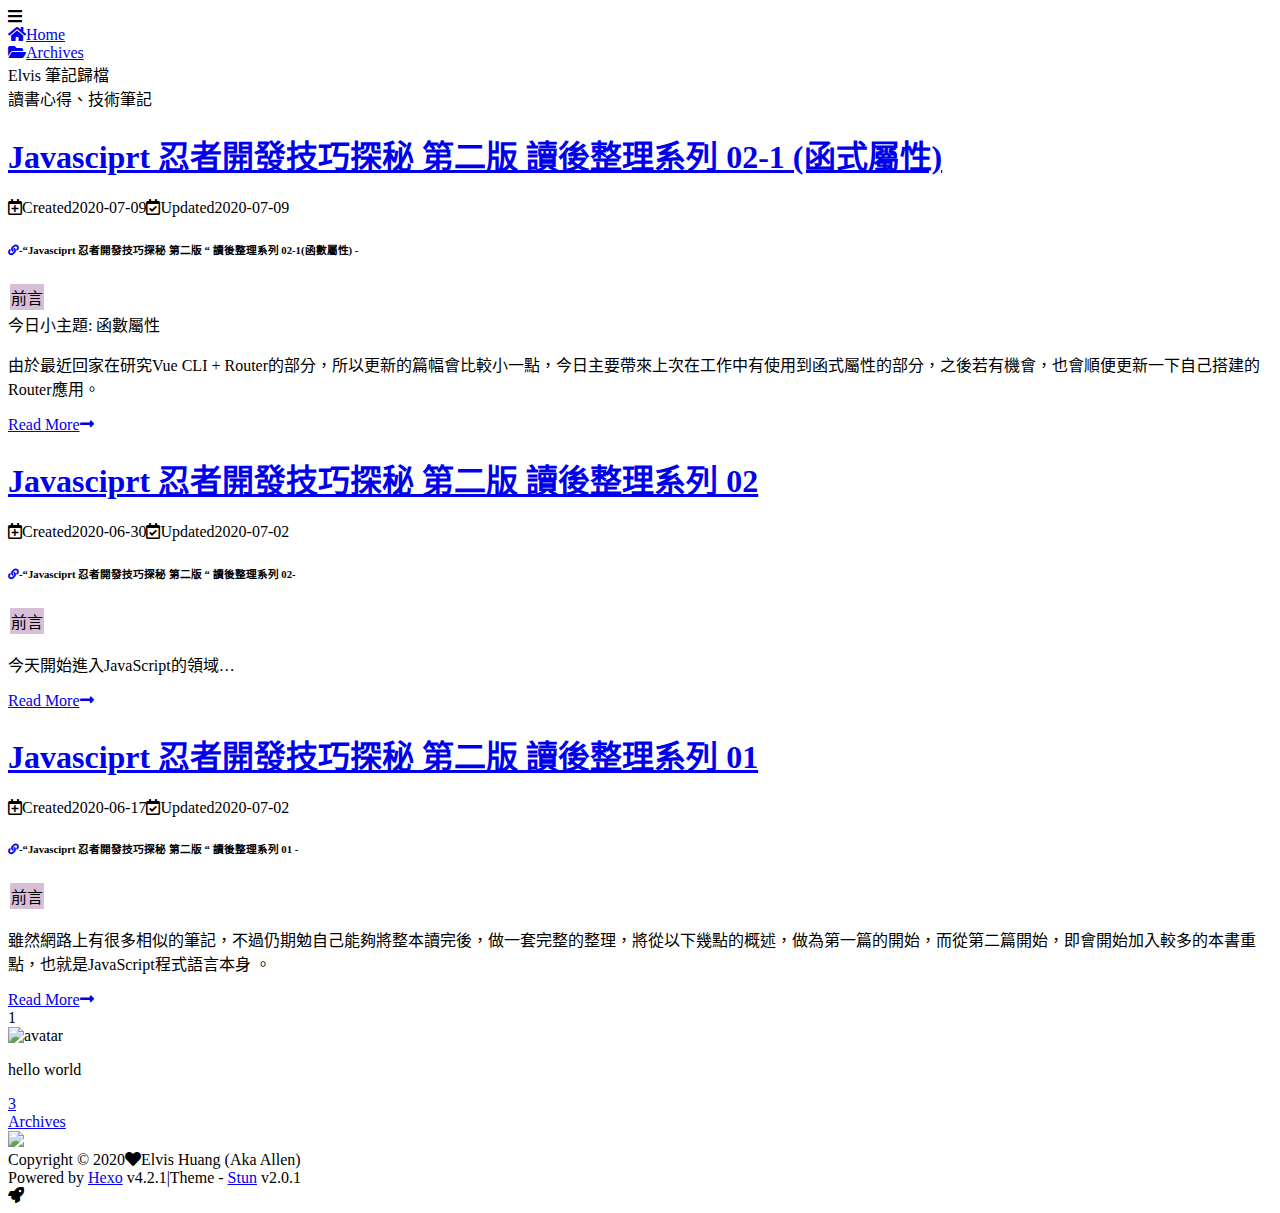
==== commit 157c2dad: "Site updated: 2020-07-09 22:37:25" ====
--- a/index.html
+++ b/index.html
@@ -28,7 +28,7 @@
   sourcePath: {"js":"js","css":"css","images":"images"},
 };
 
-window.CONFIG = CONFIG;</script><meta name="generator" content="Hexo 4.2.1"></head><body><div class="container" id="container"><header class="header" id="header"><div class="header-inner"><nav class="header-nav header-nav--fixed"><div class="header-nav-inner"><div class="header-nav-menubtn"><i class="fas fa-bars"></i></div><div class="header-nav-menu"><div class="header-nav-menu-item"><a class="header-nav-menu-item__link" href="/"><span class="header-nav-menu-item__icon"><i class="fas fa-home"></i></span><span class="header-nav-menu-item__text">Home</span></a></div><div class="header-nav-menu-item"><a class="header-nav-menu-item__link" href="/archives/"><span class="header-nav-menu-item__icon"><i class="fas fa-folder-open"></i></span><span class="header-nav-menu-item__text">Archives</span></a></div></div><div class="header-nav-mode"><div class="mode"><div class="mode-track"><span class="mode-track-moon"></span><span class="mode-track-sun"></span></div><div class="mode-thumb"></div></div></div></div></nav><div class="header-banner"><div class="header-banner-info"><div class="header-banner-info__title">Elvis 筆記歸檔</div><div class="header-banner-info__subtitle">讀書心得、技術筆記</div></div></div></div></header><main class="main" id="main"><div class="main-inner"><div class="content-wrap" id="content-wrap"><div class="content content-home" id="content"><section class="postlist"><article class="postlist-item post"><header class="post-header"><h1 class="post-title"><a class="post-title__link" href="/youzi/2020/07/09/JS-note-02-1/">Javasciprt 忍者開發技巧探秘 第二版 讀後整理系列 02 -1 (函數屬性)</a></h1><div class="post-meta"><span class="post-meta-item post-meta-item--createtime"><span class="post-meta-item__icon"><i class="far fa-calendar-plus"></i></span><span class="post-meta-item__info">Created</span><span class="post-meta-item__value">2020-07-09</span></span><span class="post-meta-item post-meta-item--updatetime"><span class="post-meta-item__icon"><i class="far fa-calendar-check"></i></span><span class="post-meta-item__info">Updated</span><span class="post-meta-item__value">2020-07-09</span></span></div></header><div class="post-body"><div class="post-excerpt"><h6 id="“Javasciprt-忍者開發技巧探秘-第二版-“-讀後整理系列-02-1-函數屬性"   >
+window.CONFIG = CONFIG;</script><meta name="generator" content="Hexo 4.2.1"></head><body><div class="container" id="container"><header class="header" id="header"><div class="header-inner"><nav class="header-nav header-nav--fixed"><div class="header-nav-inner"><div class="header-nav-menubtn"><i class="fas fa-bars"></i></div><div class="header-nav-menu"><div class="header-nav-menu-item"><a class="header-nav-menu-item__link" href="/"><span class="header-nav-menu-item__icon"><i class="fas fa-home"></i></span><span class="header-nav-menu-item__text">Home</span></a></div><div class="header-nav-menu-item"><a class="header-nav-menu-item__link" href="/archives/"><span class="header-nav-menu-item__icon"><i class="fas fa-folder-open"></i></span><span class="header-nav-menu-item__text">Archives</span></a></div></div><div class="header-nav-mode"><div class="mode"><div class="mode-track"><span class="mode-track-moon"></span><span class="mode-track-sun"></span></div><div class="mode-thumb"></div></div></div></div></nav><div class="header-banner"><div class="header-banner-info"><div class="header-banner-info__title">Elvis 筆記歸檔</div><div class="header-banner-info__subtitle">讀書心得、技術筆記</div></div></div></div></header><main class="main" id="main"><div class="main-inner"><div class="content-wrap" id="content-wrap"><div class="content content-home" id="content"><section class="postlist"><article class="postlist-item post"><header class="post-header"><h1 class="post-title"><a class="post-title__link" href="/youzi/2020/07/09/JS-note-02-1/">Javasciprt 忍者開發技巧探秘 第二版 讀後整理系列 02-1 (函式屬性)</a></h1><div class="post-meta"><span class="post-meta-item post-meta-item--createtime"><span class="post-meta-item__icon"><i class="far fa-calendar-plus"></i></span><span class="post-meta-item__info">Created</span><span class="post-meta-item__value">2020-07-09</span></span><span class="post-meta-item post-meta-item--updatetime"><span class="post-meta-item__icon"><i class="far fa-calendar-check"></i></span><span class="post-meta-item__info">Updated</span><span class="post-meta-item__value">2020-07-09</span></span></div></header><div class="post-body"><div class="post-excerpt"><h6 id="“Javasciprt-忍者開發技巧探秘-第二版-“-讀後整理系列-02-1-函數屬性"   >
           <a href="#“Javasciprt-忍者開發技巧探秘-第二版-“-讀後整理系列-02-1-函數屬性" class="heading-link"><i class="fas fa-link"></i></a>-“Javasciprt 忍者開發技巧探秘 第二版 “ 讀後整理系列 02-1(函數屬性)  -</h6>
       <div class="table-container"><table><tr><td bgcolor="#D8BFD8">前言</td></tr></table></div>
 今日小主題: 函數屬性  
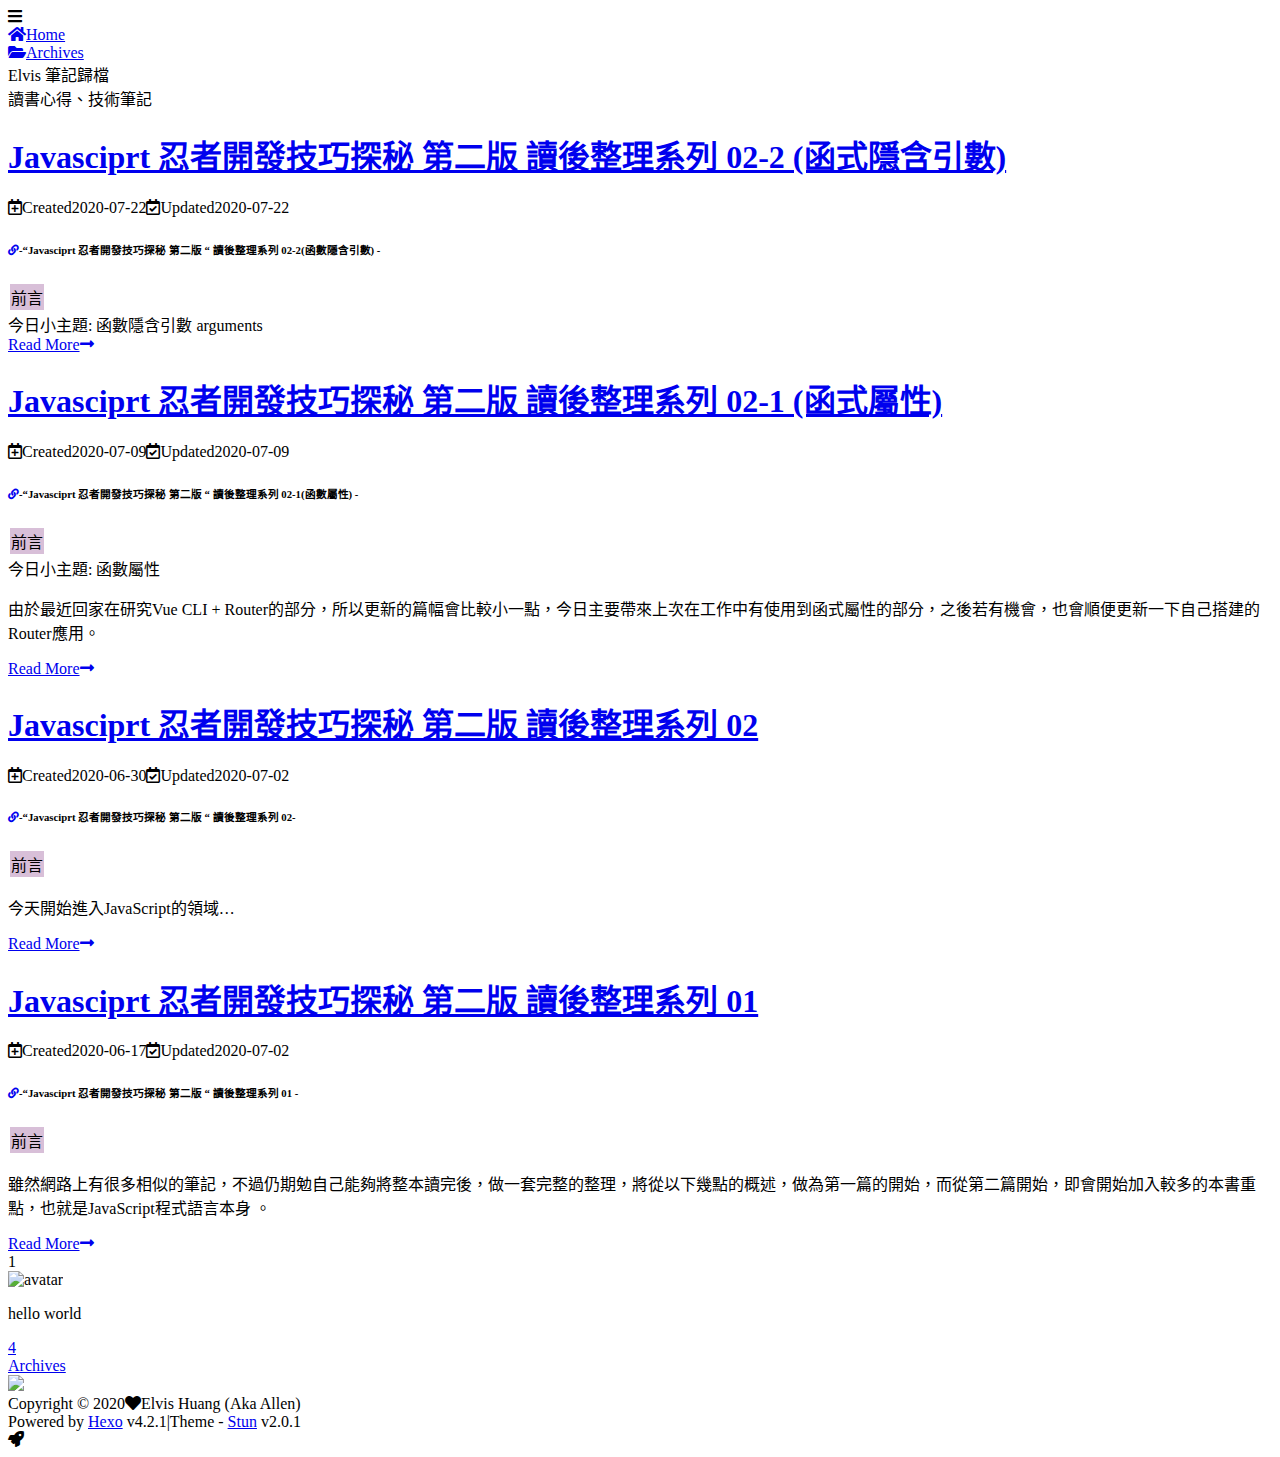
==== commit 70a34aad: "Site updated: 2020-07-22 22:33:17" ====
--- a/index.html
+++ b/index.html
@@ -28,7 +28,11 @@
   sourcePath: {"js":"js","css":"css","images":"images"},
 };
 
-window.CONFIG = CONFIG;</script><meta name="generator" content="Hexo 4.2.1"></head><body><div class="container" id="container"><header class="header" id="header"><div class="header-inner"><nav class="header-nav header-nav--fixed"><div class="header-nav-inner"><div class="header-nav-menubtn"><i class="fas fa-bars"></i></div><div class="header-nav-menu"><div class="header-nav-menu-item"><a class="header-nav-menu-item__link" href="/"><span class="header-nav-menu-item__icon"><i class="fas fa-home"></i></span><span class="header-nav-menu-item__text">Home</span></a></div><div class="header-nav-menu-item"><a class="header-nav-menu-item__link" href="/archives/"><span class="header-nav-menu-item__icon"><i class="fas fa-folder-open"></i></span><span class="header-nav-menu-item__text">Archives</span></a></div></div><div class="header-nav-mode"><div class="mode"><div class="mode-track"><span class="mode-track-moon"></span><span class="mode-track-sun"></span></div><div class="mode-thumb"></div></div></div></div></nav><div class="header-banner"><div class="header-banner-info"><div class="header-banner-info__title">Elvis 筆記歸檔</div><div class="header-banner-info__subtitle">讀書心得、技術筆記</div></div></div></div></header><main class="main" id="main"><div class="main-inner"><div class="content-wrap" id="content-wrap"><div class="content content-home" id="content"><section class="postlist"><article class="postlist-item post"><header class="post-header"><h1 class="post-title"><a class="post-title__link" href="/youzi/2020/07/09/JS-note-02-1/">Javasciprt 忍者開發技巧探秘 第二版 讀後整理系列 02-1 (函式屬性)</a></h1><div class="post-meta"><span class="post-meta-item post-meta-item--createtime"><span class="post-meta-item__icon"><i class="far fa-calendar-plus"></i></span><span class="post-meta-item__info">Created</span><span class="post-meta-item__value">2020-07-09</span></span><span class="post-meta-item post-meta-item--updatetime"><span class="post-meta-item__icon"><i class="far fa-calendar-check"></i></span><span class="post-meta-item__info">Updated</span><span class="post-meta-item__value">2020-07-09</span></span></div></header><div class="post-body"><div class="post-excerpt"><h6 id="“Javasciprt-忍者開發技巧探秘-第二版-“-讀後整理系列-02-1-函數屬性"   >
+window.CONFIG = CONFIG;</script><meta name="generator" content="Hexo 4.2.1"><link rel="alternate" href="/youzi/atom.xml" title="Elvis 筆記歸檔" type="application/atom+xml">
+</head><body><div class="container" id="container"><header class="header" id="header"><div class="header-inner"><nav class="header-nav header-nav--fixed"><div class="header-nav-inner"><div class="header-nav-menubtn"><i class="fas fa-bars"></i></div><div class="header-nav-menu"><div class="header-nav-menu-item"><a class="header-nav-menu-item__link" href="/"><span class="header-nav-menu-item__icon"><i class="fas fa-home"></i></span><span class="header-nav-menu-item__text">Home</span></a></div><div class="header-nav-menu-item"><a class="header-nav-menu-item__link" href="/archives/"><span class="header-nav-menu-item__icon"><i class="fas fa-folder-open"></i></span><span class="header-nav-menu-item__text">Archives</span></a></div></div><div class="header-nav-mode"><div class="mode"><div class="mode-track"><span class="mode-track-moon"></span><span class="mode-track-sun"></span></div><div class="mode-thumb"></div></div></div></div></nav><div class="header-banner"><div class="header-banner-info"><div class="header-banner-info__title">Elvis 筆記歸檔</div><div class="header-banner-info__subtitle">讀書心得、技術筆記</div></div></div></div></header><main class="main" id="main"><div class="main-inner"><div class="content-wrap" id="content-wrap"><div class="content content-home" id="content"><section class="postlist"><article class="postlist-item post"><header class="post-header"><h1 class="post-title"><a class="post-title__link" href="/youzi/2020/07/22/JS-note-02-2/">Javasciprt 忍者開發技巧探秘 第二版 讀後整理系列 02-2 (函式隱含引數)</a></h1><div class="post-meta"><span class="post-meta-item post-meta-item--createtime"><span class="post-meta-item__icon"><i class="far fa-calendar-plus"></i></span><span class="post-meta-item__info">Created</span><span class="post-meta-item__value">2020-07-22</span></span><span class="post-meta-item post-meta-item--updatetime"><span class="post-meta-item__icon"><i class="far fa-calendar-check"></i></span><span class="post-meta-item__info">Updated</span><span class="post-meta-item__value">2020-07-22</span></span></div></header><div class="post-body"><div class="post-excerpt"><h6 id="“Javasciprt-忍者開發技巧探秘-第二版-“-讀後整理系列-02-2-函數隱含引數"   >
+          <a href="#“Javasciprt-忍者開發技巧探秘-第二版-“-讀後整理系列-02-2-函數隱含引數" class="heading-link"><i class="fas fa-link"></i></a>-“Javasciprt 忍者開發技巧探秘 第二版 “ 讀後整理系列 02-2(函數隱含引數)  -</h6>
+      <div class="table-container"><table><tr><td bgcolor="#D8BFD8">前言</td></tr></table></div>
+今日小主題: 函數隱含引數 arguments</div><div class="post-readmore"><a class="post-readmore__link" href="/youzi/2020/07/22/JS-note-02-2/"><span class="post-readmore__text">Read More</span><span class="post-readmore__icon"><i class="fas fa-long-arrow-alt-right"></i></span></a></div></div></article><article class="postlist-item post"><header class="post-header"><h1 class="post-title"><a class="post-title__link" href="/youzi/2020/07/09/JS-note-02-1/">Javasciprt 忍者開發技巧探秘 第二版 讀後整理系列 02-1 (函式屬性)</a></h1><div class="post-meta"><span class="post-meta-item post-meta-item--createtime"><span class="post-meta-item__icon"><i class="far fa-calendar-plus"></i></span><span class="post-meta-item__info">Created</span><span class="post-meta-item__value">2020-07-09</span></span><span class="post-meta-item post-meta-item--updatetime"><span class="post-meta-item__icon"><i class="far fa-calendar-check"></i></span><span class="post-meta-item__info">Updated</span><span class="post-meta-item__value">2020-07-09</span></span></div></header><div class="post-body"><div class="post-excerpt"><h6 id="“Javasciprt-忍者開發技巧探秘-第二版-“-讀後整理系列-02-1-函數屬性"   >
           <a href="#“Javasciprt-忍者開發技巧探秘-第二版-“-讀後整理系列-02-1-函數屬性" class="heading-link"><i class="fas fa-link"></i></a>-“Javasciprt 忍者開發技巧探秘 第二版 “ 讀後整理系列 02-1(函數屬性)  -</h6>
       <div class="table-container"><table><tr><td bgcolor="#D8BFD8">前言</td></tr></table></div>
 今日小主題: 函數屬性  
@@ -41,4 +45,4 @@
           <a href="#“Javasciprt-忍者開發技巧探秘-第二版-“-讀後整理系列-01" class="heading-link"><i class="fas fa-link"></i></a>-“Javasciprt 忍者開發技巧探秘 第二版 “ 讀後整理系列 01 -</h6>
       <div class="table-container"><table><tr><td bgcolor="#D8BFD8">前言</td></tr></table></div>
 
-<p>雖然網路上有很多相似的筆記，不過仍期勉自己能夠將整本讀完後，做一套完整的整理，將從以下幾點的概述，做為第一篇的開始，而從第二篇開始，即會開始加入較多的本書重點，也就是JavaScript程式語言本身 。</p></div><div class="post-readmore"><a class="post-readmore__link" href="/youzi/2020/06/17/JS-note-01/"><span class="post-readmore__text">Read More</span><span class="post-readmore__icon"><i class="fas fa-long-arrow-alt-right"></i></span></a></div></div></article></section><nav class="paginator"><div class="paginator-inner"><span class="page-number current">1</span></div></nav></div></div><div class="sidebar-wrap" id="sidebar-wrap"><aside class="sidebar" id="sidebar"><section class="sidebar-toc hide"></section><!-- ov = overview--><section class="sidebar-ov"><div class="sidebar-ov-author"><div class="sidebar-ov-author__avatar"><img class="sidebar-ov-author__avatar_img" src="themes/stun/source/images/icons/stun-logo.svg" alt="avatar"></div><p class="sidebar-ov-author__text">hello world</p></div><div class="sidebar-ov-state"><a class="sidebar-ov-state-item sidebar-ov-state-item--posts" href="/archives/"><div class="sidebar-ov-state-item__count">3</div><div class="sidebar-ov-state-item__name">Archives</div></a></div><div class="sidebar-ov-cc"><a href="https://creativecommons.org/licenses/by-nc-sa/4.0/deed.en" target="_blank" rel="noopener" data-popover="Creative Commons" data-popover-pos="up"><img src="/youzi/images/cc-by-nc-sa.svg"></a></div></section></aside></div><div class="clearfix"></div></div></main><footer class="footer" id="footer"><div class="footer-inner"><div><span>Copyright © 2020</span><span class="footer__icon"><i class="fas fa-heart"></i></span><span>Elvis Huang (Aka Allen)</span></div><div><span>Powered by <a href="http://hexo.io/" title="Hexo" target="_blank" rel="noopener">Hexo</a></span><span> v4.2.1</span><span class="footer__devider">|</span><span>Theme - <a href="https://github.com/liuyib/hexo-theme-stun/" title="Stun" target="_blank" rel="noopener">Stun</a></span><span> v2.0.1</span></div></div></footer><div class="loading-bar" id="loading-bar"><div class="loading-bar__progress"></div></div><div class="back2top" id="back2top"><span class="back2top__icon"><i class="fas fa-rocket"></i></span></div></div><script src="https://cdn.jsdelivr.net/npm/jquery@v3.4.1/dist/jquery.min.js"></script><script src="https://cdn.jsdelivr.net/npm/velocity-animate@1.5.2/velocity.min.js"></script><script src="https://cdn.jsdelivr.net/npm/velocity-animate@1.5.2/velocity.ui.min.js"></script><script src="/youzi/js/utils.js?v=2.0.1"></script><script src="/youzi/js/stun-boot.js?v=2.0.1"></script><script src="/youzi/js/scroll.js?v=2.0.1"></script><script src="/youzi/js/header.js?v=2.0.1"></script><script src="/youzi/js/sidebar.js?v=2.0.1"></script></body></html>+<p>雖然網路上有很多相似的筆記，不過仍期勉自己能夠將整本讀完後，做一套完整的整理，將從以下幾點的概述，做為第一篇的開始，而從第二篇開始，即會開始加入較多的本書重點，也就是JavaScript程式語言本身 。</p></div><div class="post-readmore"><a class="post-readmore__link" href="/youzi/2020/06/17/JS-note-01/"><span class="post-readmore__text">Read More</span><span class="post-readmore__icon"><i class="fas fa-long-arrow-alt-right"></i></span></a></div></div></article></section><nav class="paginator"><div class="paginator-inner"><span class="page-number current">1</span></div></nav></div></div><div class="sidebar-wrap" id="sidebar-wrap"><aside class="sidebar" id="sidebar"><section class="sidebar-toc hide"></section><!-- ov = overview--><section class="sidebar-ov"><div class="sidebar-ov-author"><div class="sidebar-ov-author__avatar"><img class="sidebar-ov-author__avatar_img" src="themes/stun/source/images/icons/stun-logo.svg" alt="avatar"></div><p class="sidebar-ov-author__text">hello world</p></div><div class="sidebar-ov-state"><a class="sidebar-ov-state-item sidebar-ov-state-item--posts" href="/archives/"><div class="sidebar-ov-state-item__count">4</div><div class="sidebar-ov-state-item__name">Archives</div></a></div><div class="sidebar-ov-cc"><a href="https://creativecommons.org/licenses/by-nc-sa/4.0/deed.en" target="_blank" rel="noopener" data-popover="Creative Commons" data-popover-pos="up"><img src="/youzi/images/cc-by-nc-sa.svg"></a></div></section></aside></div><div class="clearfix"></div></div></main><footer class="footer" id="footer"><div class="footer-inner"><div><span>Copyright © 2020</span><span class="footer__icon"><i class="fas fa-heart"></i></span><span>Elvis Huang (Aka Allen)</span></div><div><span>Powered by <a href="http://hexo.io/" title="Hexo" target="_blank" rel="noopener">Hexo</a></span><span> v4.2.1</span><span class="footer__devider">|</span><span>Theme - <a href="https://github.com/liuyib/hexo-theme-stun/" title="Stun" target="_blank" rel="noopener">Stun</a></span><span> v2.0.1</span></div></div></footer><div class="loading-bar" id="loading-bar"><div class="loading-bar__progress"></div></div><div class="back2top" id="back2top"><span class="back2top__icon"><i class="fas fa-rocket"></i></span></div></div><script src="https://cdn.jsdelivr.net/npm/jquery@v3.4.1/dist/jquery.min.js"></script><script src="https://cdn.jsdelivr.net/npm/velocity-animate@1.5.2/velocity.min.js"></script><script src="https://cdn.jsdelivr.net/npm/velocity-animate@1.5.2/velocity.ui.min.js"></script><script src="/youzi/js/utils.js?v=2.0.1"></script><script src="/youzi/js/stun-boot.js?v=2.0.1"></script><script src="/youzi/js/scroll.js?v=2.0.1"></script><script src="/youzi/js/header.js?v=2.0.1"></script><script src="/youzi/js/sidebar.js?v=2.0.1"></script></body></html>